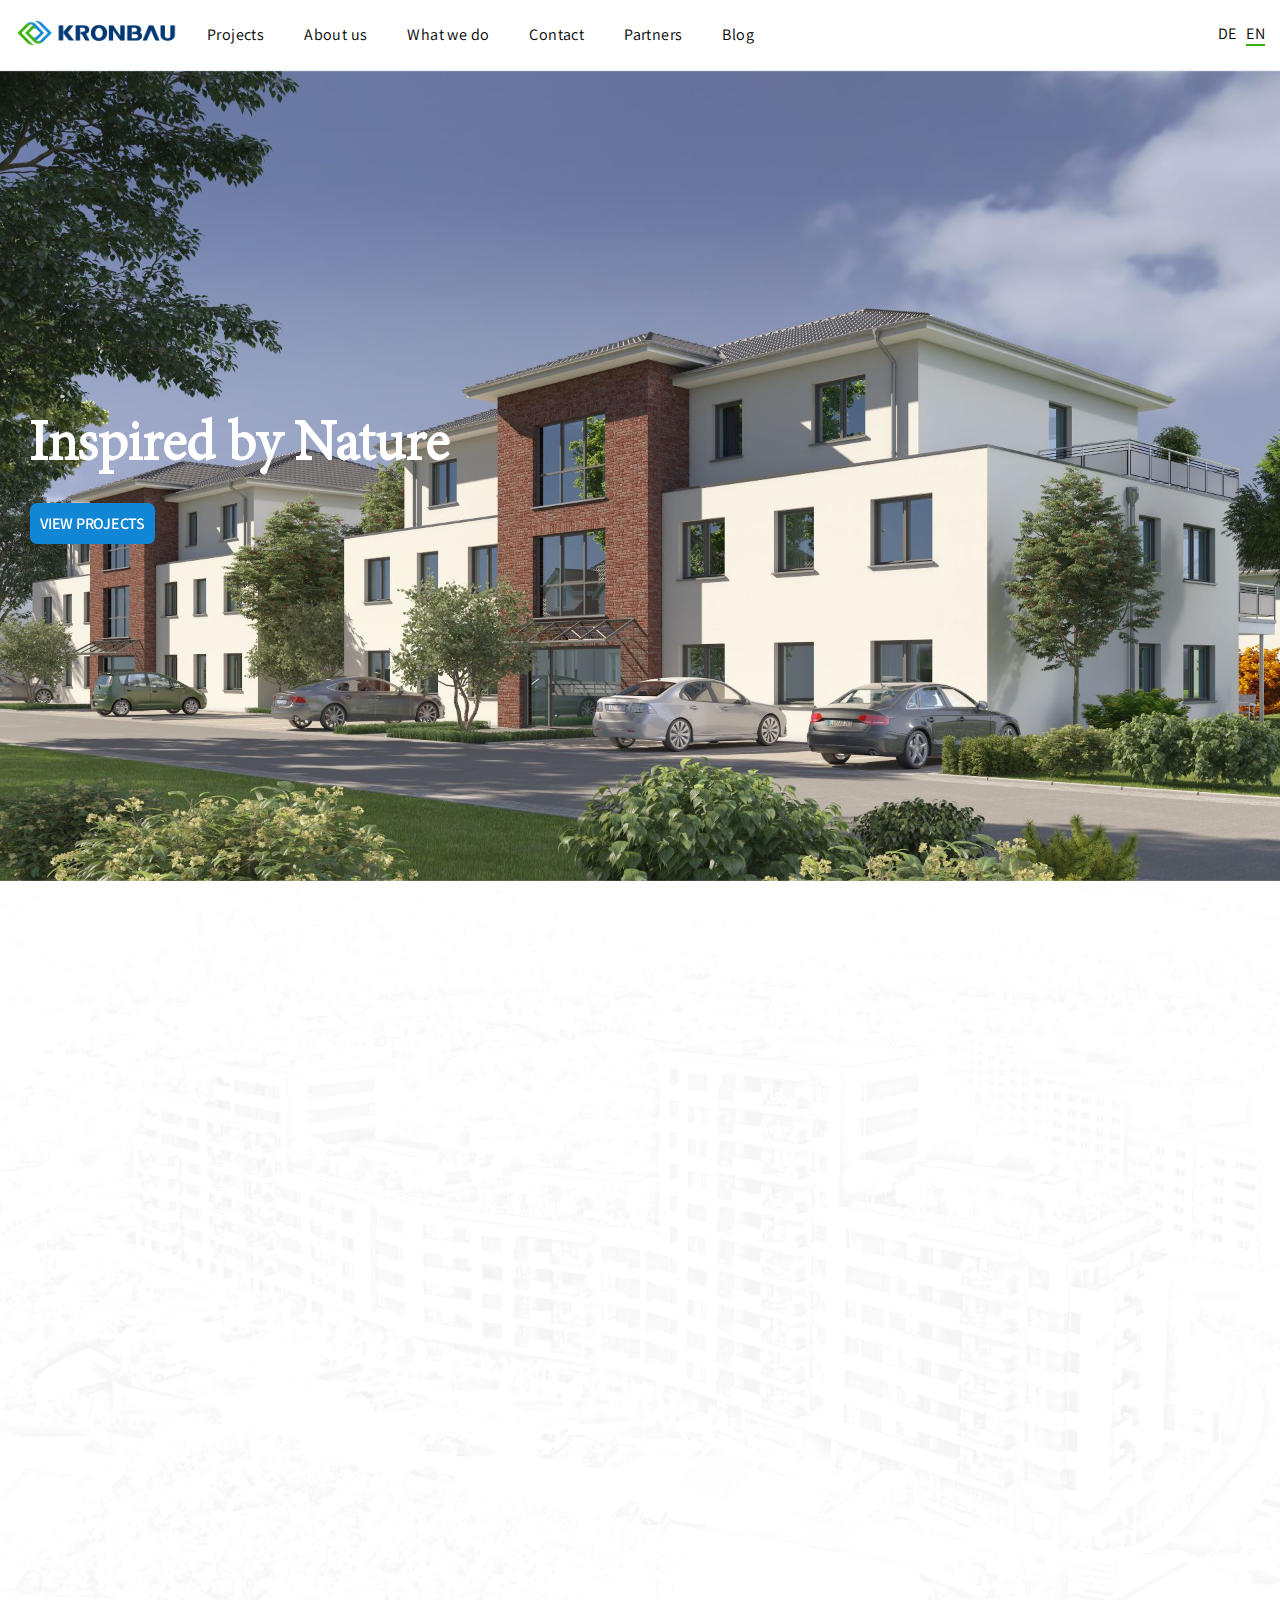
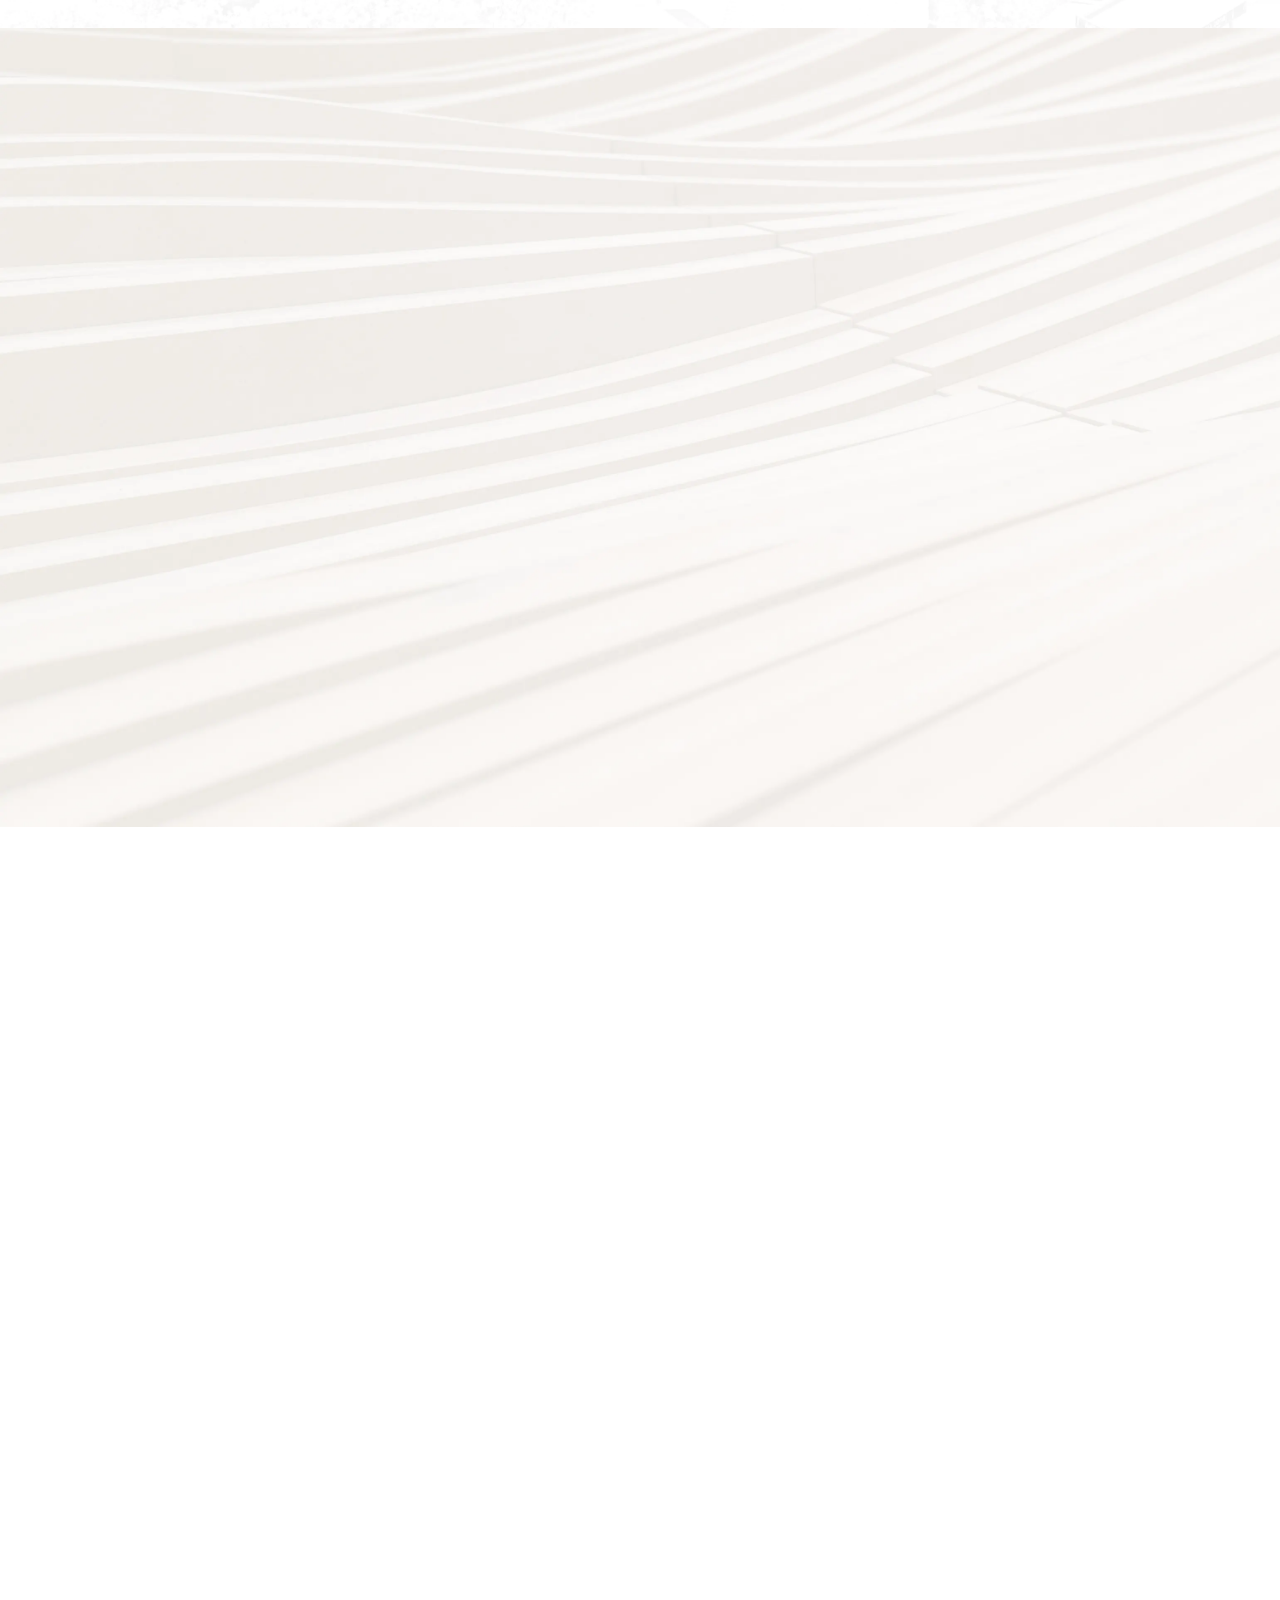
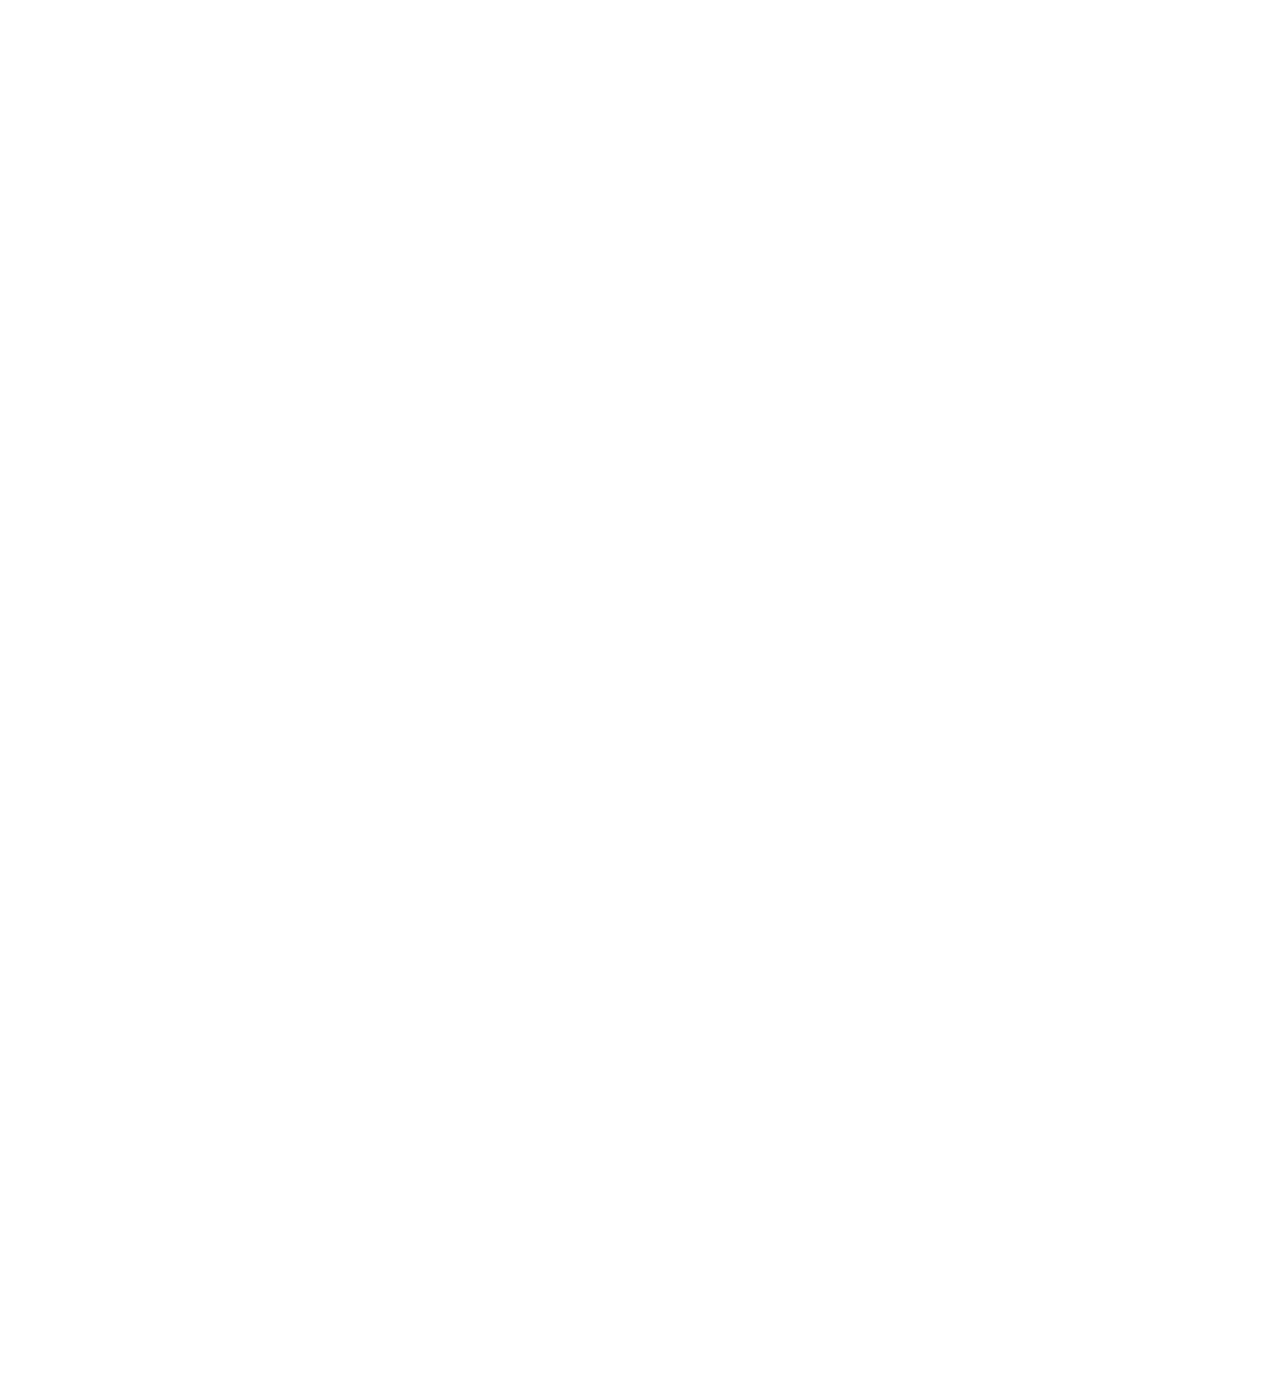
==== index.html @ 17e8e4d7 "kronbau" ====
<!DOCTYPE html>
<html lang="en">

<head>
  <title>Webline</title>
  <meta charset="UTF-8">
  <meta name="viewport" content="width=device-width, initial-scale=1, maximum-scale=1">
  <meta name="description" content="Website">
  <meta name="keywords" content="Website">
  <link href="fonts/assistant/stylesheet.css" rel="stylesheet">
  <link href="fonts/stylesheet.css" rel="stylesheet">
  <link rel="preload" href="fonts/AdobeGurmukhi-Regular.woff2" as="font" type="font/woff2" crossorigin>
  <link rel="stylesheet" href="https://cdn.jsdelivr.net/npm/swiper@9/swiper-bundle.min.css">
  <link rel="stylesheet" href="css/animate.css">
  <link rel="preconnect" href="https://fonts.googleapis.com">
  <link rel="preconnect" href="https://fonts.gstatic.com" crossorigin>
  <link href="https://fonts.googleapis.com/css2?family=Josefin+Sans:wght@100;200;300;400;500;600;700&display=swap" rel="stylesheet">
  <link href="https://fonts.googleapis.com/css2?family=Cardo:ital,wght@0,400;0,700;1,400&display=swap" rel="stylesheet">
  <link href="https://fonts.googleapis.com/css2?family=Montserrat:wght@100;200;300;400;500;600;700;800;900&display=swap" rel="stylesheet">
  <!-- ** MAIN STYLE ** -->
  <link rel="stylesheet" href="css/style.css">
</head>

<body>
  <!-- ** HEADER ** -->
  <header class="wow fadeInDown" data-wow-delay=".5s">
    <div class="wrapper">
      <div class="header">
        <a class="header__logo" href="index.html">
          <img src="img/logo.png" alt="">
        </a>
        <nav class="header__nav">
          <ul class="header__menu">
            <li><a href="#projects">Projects</a>
            </li>
            <li><a href="#things">About us</a>
            </li>
            <li><a href="#work">What we do</a>
            </li>
            <li><a href="#contacts">Contact</a>
            </li>
            <li><a href="#partners">Partners</a>
            </li>
            <li><a href="blog.html">Blog</a>
            </li>
          </ul>
          <ul class="header__lang_mob">
            <li><a href="#">DE</a>
            </li>
            <li class="li_active"><a href="#">EN</a>
            </li>
          </ul>
        </nav>
        <ul class="header__lang">
          <li><a href="#">DE</a>
          </li>
          <li class="li_active"><a href="#">EN</a>
          </li>
        </ul>
        <button class="header__burger">
          <div class="line"></div>
          <div class="line"></div>
          <div class="line"></div>
        </button>
      </div>
    </div>
  </header>
  <!-- ** HEADER ** -->
  <main>
    <section class="banner wow fadeIn">
      <div class="banner__slider">
        <div class="swiper-wrapper">
          <div class="swiper-slide">
            <img src="img/banner-photo-1.jpg" alt="">
          </div>
          <div class="swiper-slide">
            <img src="img/banner-photo-2.jpeg" alt="">
          </div>
          <div class="swiper-slide">
            <img src="img/banner-photo-3.jpeg" alt="">
          </div>
        </div>
      </div>
      <div class="banner__text">
        <div class="wrapper">
          <h1 class="wow fadeInDown" data-wow-delay=".2s">Inspired by Nature</h1>
          <button class="wow fadeInDown" data-wow-delay=".4s">View projects</button>
        </div>
      </div>
    </section>
    <section class="projects" id="projects">
      <div class="wrapper">
        <div class="projects__sides">
          <div class="projects__lft">
            <img class="wow fadeInDown" src="img/mini-logo.png" alt="">
            <h2 class="wow fadeInDown">Our Projects</h2>
            <p class="wow fadeInDown">Are you looking for an apartment in an attractive location? Here you will find the right property that is perfectly tailored to your individual needs - exactly what you were looking for. Whether as a capital investment for a secure future
              or as the personal dream of a condominium.</p>
            <p class="wow fadeInDown">Do not hesitate to contact us if you are interested. We look forward to you!</p>
          </div>
          <div class="projects__rht">
            <ul>
              <li class="wow fadeInLeft">
                <a href="windeck.html">
                  <div class="item__photo">
                    <img src="img/pr-photo-1.jpeg" alt="">
                    <h3>Windeck</h3>
                  </div>
                  <div class="item__info">
                    <p>Zum Lüngert 10, Windeck-Hurst</p>
                    <big>3</big><span>Available apartments</span>
                    <button>
                      <img src="img/arrow-rht-wh.svg" alt="">
                    </button>
                  </div>
                </a>
              </li>
              <li class="wow fadeInLeft" data-wow-delay=".2s">
                <a href="bornheim.html">
                  <div class="item__photo">
                    <img src="img/pr-photo-2.jpeg" alt="">
                    <h3>Bornheim</h3>
                  </div>
                  <div class="item__info">
                    <p>53332 Bornheim, Rhein-Sieg-Kreis</p>
                    <big>27</big><span>Available apartments</span>
                    <button>
                      <img src="img/arrow-rht-wh.svg" alt="">
                    </button>
                  </div>
                </a>
              </li>
            </ul>
          </div>
        </div>
      </div>
    </section>
    <section class="things" id="things">
      <div class="wrapper">
        <h2 class="wow fadeInDown">A few thins about us</h2>
        <hr class="wow fadeInDown">
        <div class="things__sides">
          <div class="things__lft">
            <p class="wow fadeInDown">KRONBAU GmbH is a privately owned construction and real estate development company based in Germany, city of Mohnheim am Rhein. Kronbau is specialized in residential real estate projects in Nordrhein-Westfalen. The company was created in 2020
              by the owners of the German construction company PROFIL Stahlbau GmbH. Profil has more than 12 years of experience in constructions of factories, business centers, cinemas and hypermarkets in Eastern Europe. Company’s clients were European
              and American multinational companies.</p><a class="things__button wow fadeInDown" href="https://www.profil-ag.de/">View More</a>
          </div>
          <div class="things__rht">
            <ul class="things__list">
              <li class="wow fadeInLeft">
                <a href="#">
                  <div class="item__photo">
                    <img src="img/th-photo-1.png" alt="">
                  </div>
                  <h3>WILO industrial pump assembly plant</h3>
                </a>
              </li>
              <li class="wow fadeInLeft" data-wow-delay=".1s">
                <a href="#">
                  <div class="item__photo">
                    <img src="img/th-photo-2.png" alt="">
                  </div>
                  <h3>JCB construction equipment assembly plant</h3>
                </a>
              </li>
              <li class="wow fadeInLeft" data-wow-delay=".2s">
                <a href="#">
                  <div class="item__photo">
                    <img src="img/th-photo-3.png" alt="">
                  </div>
                  <h3>Faymonville Service Center</h3>
                </a>
              </li>
              <li class="wow fadeInLeft" data-wow-delay=".3s">
                <a href="#">
                  <div class="item__photo">
                    <img src="img/th-photo-4.png" alt="">
                  </div>
                  <h3>Business Center "Delta Plaza"</h3>
                </a>
              </li>
              <li class="wow fadeInLeft" data-wow-delay=".4s">
                <a href="#">
                  <div class="item__photo">
                    <img src="img/th-photo-5.png" alt="">
                  </div>
                  <h3>Hypermarket network LENTA</h3>
                </a>
              </li>
            </ul>
          </div>
        </div>
      </div>
    </section>
    <section class="work" id="work">
      <div class="wrapper">
        <div class="work__logo">
          <img class="wow fadeInDown" src="img/mini-logo.png" alt="">
        </div>
        <h2 class="wow fadeInDown">What do we actually do</h2>
        <p class="subtitle wow fadeInDown">Technical, intellectual and organizational resources of Kronbau allow us not only design and build objects of any complexity, but also provide a technical oversight and control at all stages of project realization. We offer innovative and effective
          management decisions and are ready to implement it in complex and large-scale projects.</p>
        <div class="work__inner">
          <ul>
            <div class="work__item wow fadeInLeft">
              <img src="img/wk-ico-1.png" alt="">
              <p>Planning and design</p>
            </div>
            <div class="work__item wow fadeInLeft" data-wow-delay=".1s">
              <img src="img/wk-ico-2.png" alt="">
              <p>Technical coordination</p>
            </div>
            <div class="work__item wow fadeInLeft" data-wow-delay=".2s">
              <img src="img/wk-ico-3.png" alt="">
              <p>Construction</p>
            </div>
            <div class="work__item wow fadeInLeft" data-wow-delay=".3s">
              <img src="img/wk-ico-4.png" alt="">
              <p>Project management</p>
            </div>
          </ul>
        </div>
      </div>
    </section>
    <section class="contacts" id="contacts">
      <iframe src="https://www.google.com/maps/embed?pb=!1m18!1m12!1m3!1d2505.9671530872743!2d6.888364!3d51.0906137!2m3!1f0!2f0!3f0!3m2!1i1024!2i768!4f13.1!3m3!1m2!1s0x47bf324f9311cacb%3A0xffcdaf848fa07ce8!2zTmV1c3RyYcOfZSAxLCA0MDc4OSBNb25oZWltIGFtIFJoZWluLCDQk9C10YDQvNCw0L3QuNGP!5e0!3m2!1sru!2sua!4v1676126275782"
      style="border:0;" allowfullscreen="" loading="lazy" referrerpolicy="no-referrer-when-downgrade"></iframe>
      <div class="contacts__info wow fadeInUp">
        <div class="wrapper">
          <ul>
            <li><b>Office KRONBAU</b>
              <div class="li__bottom">
                <p><span>Neustraße 1, 40789 Monheim am Rhein</span>
                </p>
              </div>
            </li>
            <li><b>Contact us</b>
              <div class="li__bottom">
                <p>
                  <img src="img/cn-ico-1.svg" alt=""><span>Call</span>
                </p>
                <p>
                  <img src="img/cn-ico-2.svg" alt=""><span>Email</span>
                </p>
              </div>
            </li>
          </ul>
        </div>
      </div>
      <form class="contacts__form wow fadeInDown" action="#">
        <div class="wrapper">
          <h2>Contact us</h2>
          <input placeholder="Name" type="text" required>
          <input placeholder="Phone number" type="tel" required>
          <input placeholder="Email" type="email" required>
          <textarea placeholder="Message"></textarea>
          <label>
            <input type="checkbox"><span>I am aware Privacy policy</span>
          </label>
          <label>
            <input type="checkbox"><span>agree to recieve commercial information about the Noua Residence 2 project</span>
          </label>
          <button>send</button>
        </div>
      </form>
    </section>
    <section class="more wow fadeIn" id="more">
      <div class="wrapper">
        <h2 class="wow fadeInDown" data-wow-delay=".2s">Noua Residence 2</h2>
        <button class="wow fadeInDown" data-wow-delay=".4s">View More</button>
      </div>
    </section>
  </main>
  <!-- ** FOOTER ** -->
  <footer class="wow fadeIn">
    <div class="wrapper">
      <div class="footer">
        <a class="footer__logo" href="#">
          <img src="img/logo.png" alt="">
        </a>
        <div class="footer__center">
          <div class="center__lft">
            <p>KRONBAU GmbH</p>
            <p>Neustraße 1</p>
            <p>40789 Monheim am Rhein, Deutschland</p>
          </div>
          <div class="center__rht">
            <nav>
              <h3>Projects</h3>
              <ul>
                <li><a href="#projects">Windeck</a>
                </li>
                <li><a href="#projects">Bornheim</a>
                </li>
              </ul>
            </nav>
            <nav>
              <h3>Other links</h3>
              <ul>
                <li><a href="#">Impressum </a>
                </li>
                <li><a href="#">Haftungsausschluss </a>
                </li>
                <li><a href="#">Datenschutzerklärung</a>
                </li>
              </ul>
            </nav>
          </div>
        </div>
        <div class="footer__bottom">
          <p>Copyright 2021 - Kronbau</p>
        </div>
      </div>
    </div>
  </footer>
  <!-- ** FOOTER ** -->
  <!-- wow JS -->
  <script src="js/wow.min.js"></script>
  <!-- swiper JS -->
  <script src="https://cdn.jsdelivr.net/npm/swiper@9/swiper-bundle.min.js"></script>
  <!-- main JS -->
  <script src="js/main.js"></script>
</body>

</html>
---- fonts/assistant/stylesheet.css ----
@font-face {
    font-family: 'Assistant';
    src: url('Assistant-ExtraLight.woff2') format('woff2'),
        url('Assistant-ExtraLight.woff') format('woff');
    font-weight: 200;
    font-style: normal;
    font-display: swap;
}

@font-face {
    font-family: 'Assistant';
    src: url('Assistant-ExtraBold.woff2') format('woff2'),
        url('Assistant-ExtraBold.woff') format('woff');
    font-weight: bold;
    font-style: normal;
    font-display: swap;
}

@font-face {
    font-family: 'Assistant';
    src: url('Assistant-Light.woff2') format('woff2'),
        url('Assistant-Light.woff') format('woff');
    font-weight: 300;
    font-style: normal;
    font-display: swap;
}

@font-face {
    font-family: 'Assistant';
    src: url('Assistant-SemiBold.woff2') format('woff2'),
        url('Assistant-SemiBold.woff') format('woff');
    font-weight: 600;
    font-style: normal;
    font-display: swap;
}

@font-face {
    font-family: 'Assistant';
    src: url('Assistant-Regular.woff2') format('woff2'),
        url('Assistant-Regular.woff') format('woff');
    font-weight: normal;
    font-style: normal;
    font-display: swap;
}

@font-face {
    font-family: 'Assistant';
    src: url('Assistant-Medium.woff2') format('woff2'),
        url('Assistant-Medium.woff') format('woff');
    font-weight: 500;
    font-style: normal;
    font-display: swap;
}

@font-face {
    font-family: 'Assistant';
    src: url('Assistant-Bold.woff2') format('woff2'),
        url('Assistant-Bold.woff') format('woff');
    font-weight: bold;
    font-style: normal;
    font-display: swap;
}
---- fonts/stylesheet.css ----
@font-face {
    font-family: 'Adobe Gurmukhi';
    src: url('AdobeGurmukhi-Regular.woff2') format('woff2'),
        url('AdobeGurmukhi-Regular.woff') format('woff');
    font-weight: normal;
    font-style: normal;
    font-display: swap;
}
---- css/style.css ----
html {
  line-height: 1.15;
  -webkit-text-size-adjust: 100%
}
body {
  margin: 0
}
main {
  display: block
}
h1 {
  font-size: 2em;
  margin: .67em 0
}
hr {
  -webkit-box-sizing: content-box;
  box-sizing: content-box;
  height: 0;
  overflow: visible
}
pre {
  font-family: monospace,monospace;
  font-size: 1em
}
a {
  background-color: transparent
}
abbr[title] {
  border-bottom: none;
  text-decoration: underline;
  -webkit-text-decoration: underline dotted;
  text-decoration: underline dotted
}
b,
strong {
  font-weight: bolder
}
code,
kbd,
samp {
  font-family: monospace,monospace;
  font-size: 1em
}
small {
  font-size: 80%
}
sub,
sup {
  font-size: 75%;
  line-height: 0;
  position: relative;
  vertical-align: baseline
}
sub {
  bottom: -.25em
}
sup {
  top: -.5em
}
img {
  border-style: none
}
button,
input,
optgroup,
select,
textarea {
  font-family: inherit;
  font-size: 100%;
  line-height: 1.15;
  margin: 0
}
button,
input {
  overflow: visible
}
button,
select {
  text-transform: none
}
[type=button],
[type=reset],
[type=submit],
button {
  -webkit-appearance: button
}
[type=button]::-moz-focus-inner,
[type=reset]::-moz-focus-inner,
[type=submit]::-moz-focus-inner,
button::-moz-focus-inner {
  border-style: none;
  padding: 0
}
[type=button]:-moz-focusring,
[type=reset]:-moz-focusring,
[type=submit]:-moz-focusring,
button:-moz-focusring {
  outline: 0.0625rem dotted ButtonText
}
fieldset {
  padding: .35em .75em .625em
}
legend {
  -webkit-box-sizing: border-box;
  box-sizing: border-box;
  color: inherit;
  display: table;
  max-width: 100%;
  padding: 0;
  white-space: normal
}
progress {
  vertical-align: baseline
}
textarea {
  overflow: auto
}
[type=checkbox],
[type=radio] {
  -webkit-box-sizing: border-box;
  box-sizing: border-box;
  padding: 0
}
[type=number]::-webkit-inner-spin-button,
[type=number]::-webkit-outer-spin-button {
  height: auto
}
[type=search] {
  -webkit-appearance: textfield;
  outline-offset: -2px
}
[type=search]::-webkit-search-decoration {
  -webkit-appearance: none
}
::-webkit-file-upload-button {
  -webkit-appearance: button;
  font: inherit
}
details {
  display: block
}
summary {
  display: list-item
}
template {
  display: none
}
[hidden] {
  display: none
}
table,
table tbody,
table tfoot,
table tfoot tr tf,
table thead,
table tr,
table tr th,
tr td {
  margin: 0;
  padding: 0;
  background: 0 0;
  border: none;
  border-collapse: collapse;
  border-spacing: 0;
  background-image: none
}
h1,
h2,
h3,
h4,
h5,
h6 {
  margin: 0
}
ul {
  list-style-type: none
}
a {
  text-decoration: none
}
button {
  background: 0 0;
  border: none;
  outline: 0;
  cursor: pointer
}
* {
  margin: 0;
  padding: 0;
  -webkit-box-sizing: border-box;
  box-sizing: border-box;
  font-family: Assistant
}
.wrapper {
  max-width: 81.875rem;
  margin: 0 auto;
  width: 100%;
  padding-left: 0.9375rem;
  padding-right: 0.9375rem
}
main {
  overflow: hidden
}
header {
  padding: 1.25rem 0;
  position: sticky;
  top: 0;
  left: 0;
  width: 100%;
  background: #fff;
  z-index: 10;
  border-bottom: 0.0625rem solid #ecf0f3
}
.header {
  display: -webkit-box;
  display: -ms-flexbox;
  display: flex;
  -webkit-box-align: center;
  -ms-flex-align: center;
  align-items: center
}
.header__logo {
  width: 10.125rem;
  margin-right: 1.875rem
}
.header__logo img {
  width: 100%
}
.header__menu {
  display: -webkit-box;
  display: -ms-flexbox;
  display: flex;
  -webkit-box-align: center;
  -ms-flex-align: center;
  align-items: center
}
.header__menu li.li_active a:after {
  opacity: 1;
  bottom: -5px;
  background: #38b000
}
.header__menu a {
  font-weight: 400;
  font-size: 1rem;
  line-height: 1.3125rem;
  letter-spacing: .025em;
  color: #000;
  position: relative
}
.header__menu a:after {
  content: "";
  width: 1.25rem;
  height: 0.125rem;
  background: #38b000;
  position: absolute;
  left: 0;
  bottom: 0;
  opacity: 0;
  -webkit-transition: all .3s ease;
  -o-transition: all .3s ease;
  transition: all .3s ease
}
.header__menu a:hover:after {
  opacity: 1;
  bottom: -5px
}
.header__menu li {
  margin-right: 2.5rem
}
.header__menu li:last-child {
  margin-right: 0
}
.header__lang {
  margin-left: auto;
  display: -webkit-box;
  display: -ms-flexbox;
  display: flex;
  -webkit-box-align: center;
  -ms-flex-align: center;
  align-items: center
}
.header__lang a {
  font-weight: 400;
  font-size: 1rem;
  line-height: 1.3125rem;
  letter-spacing: .02em;
  color: #000
}
.header__lang li {
  margin-left: 0.625rem;
  border-bottom: 0.125rem solid transparent
}
.header__lang .li_active {
  border-bottom: 0.125rem solid #38b000
}
.header__burger {
  margin-left: auto;
  display: none
}
.header__burger .line {
  width: 1.5625rem;
  height: 0.125rem;
  background: #000;
  margin: 0.3125rem 0;
  -webkit-transition: all .3s ease;
  -o-transition: all .3s ease;
  transition: all .3s ease
}
.header__lang_mob {
  display: none
}
@media screen and (max-width:56.25em){
  .header__burger {
    display: block
  }
  .header__nav {
    visibility: hidden;
    opacity: 0;
    position: absolute;
    left: 0;
    top: -100vh;
    background: #fff;
    width: 100%;
    height: 100vh;
    z-index: 2;
    -webkit-transition: all .3s ease;
    -o-transition: all .3s ease;
    transition: all .3s ease
  }
  .header.header_active .header__nav {
    top: 4.25rem;
    opacity: 1;
    visibility: visible
  }
  .header.header_active .header__burger .line:nth-child(1) {
    -webkit-transform: rotate(45deg) translate(4px,4px);
    -ms-transform: rotate(45deg) translate(4px,4px);
    transform: rotate(45deg) translate(4px,4px)
  }
  .header.header_active .header__burger .line:nth-child(2) {
    opacity: 0
  }
  .header.header_active .header__burger .line:nth-child(3) {
    -webkit-transform: rotate(-45deg) translate(6px,-6px);
    -ms-transform: rotate(-45deg) translate(6px,-6px);
    transform: rotate(-45deg) translate(6px,-6px)
  }
  .header__menu {
    -webkit-box-orient: vertical;
    -webkit-box-direction: normal;
    -ms-flex-direction: column;
    flex-direction: column;
    -webkit-box-pack: center;
    -ms-flex-pack: center;
    justify-content: center;
    -webkit-box-align: center;
    -ms-flex-align: center;
    align-items: center
  }
  .header__menu li {
    margin-right: 0;
    margin: 0.9375rem 0
  }
  .header__lang_mob {
    display: -webkit-box;
    display: -ms-flexbox;
    display: flex;
    -webkit-box-align: center;
    -ms-flex-align: center;
    align-items: center
  }
  .header__lang_mob a {
    font-weight: 400;
    font-size: 1rem;
    line-height: 1.3125rem;
    letter-spacing: .02em;
    color: #000
  }
  .header__lang_mob li {
    margin-left: 0.625rem
  }
  .header__lang_mob .li_active {
    border-bottom: 0.125rem solid #38b000
  }
  .header__lang {
    display: none
  }
}
.banner {
  height: 90vh;
  position: relative
}
.banner__text {
  top: 0;
  width: 100%;
  height: 100%;
  position: absolute;
  left: 0.9375rem;
  z-index: 2
}
.banner__text .wrapper {
  display: -webkit-box;
  display: -ms-flexbox;
  display: flex;
  -webkit-box-pack: center;
  -ms-flex-pack: center;
  justify-content: center;
  -webkit-box-orient: vertical;
  -webkit-box-direction: normal;
  -ms-flex-direction: column;
  flex-direction: column;
  height: 100%
}
.banner__text h1 {
  font-family: "Adobe Gurmukhi";
  font-weight: 700;
  font-size: 3.8125rem;
  line-height: 4.5625rem;
  color: #fff
}
.banner__text button {
  font-weight: 600;
  font-size: 1rem;
  line-height: 1.3125rem;
  letter-spacing: -.015em;
  width: -webkit-fit-content;
  width: -moz-fit-content;
  width: fit-content;
  text-transform: uppercase;
  color: #fff;
  padding: 0.625rem;
  background: #1086d4;
  border-radius: 0.4375rem;
  margin-top: 1.4375rem
}
.banner .banner__slider,
.banner .swiper-slide {
  height: 100%
}
.banner img {
  width: 100%;
  height: 100%;
  -o-object-fit: cover;
  object-fit: cover
}
@media screen and (max-width:36em){
  .banner__text {
    left: 0
  }
  .banner__text h1 {
    text-align: center;
    font-size: 3.125rem;
    line-height: 3.75rem
  }
  .banner__text button {
    margin: 0 auto;
    margin-top: 0.9375rem
  }
}
.projects {
  background: url(../img/pr-bgd.webp) no-repeat;
  background-size: cover;
  padding: 6.25rem 0
}
.projects__sides {
  display: -webkit-box;
  display: -ms-flexbox;
  display: flex
}
.projects__lft {
  max-width: 15rem;
  width: 100%
}
.projects__lft h2 {
  font-family: "Adobe Gurmukhi";
  font-weight: 700;
  font-size: 3.8125rem;
  line-height: 4.25rem;
  color: #000;
  margin-bottom: 2.5rem
}
.projects__lft p {
  font-weight: 400;
  font-size: 1rem;
  line-height: 170.3%;
  letter-spacing: .03em;
  color: #000
}
.projects__lft img {
  width: 3.25rem
}
.projects__rht {
  width: 100%;
  display: -webkit-box;
  display: -ms-flexbox;
  display: flex;
  margin-right: 6.25rem
}
.projects__rht h3 {
  font-family: "Adobe Gurmukhi";
  font-weight: 700;
  font-size: 2.4375rem;
  line-height: 4.25rem;
  color: #fff;
  position: absolute;
  bottom: 0;
  left: 0.625rem
}
.projects__rht ul {
  display: -webkit-box;
  display: -ms-flexbox;
  display: flex;
  margin-left: auto
}
.projects__rht li {
  -webkit-box-shadow: 0 0.25rem 0.625rem rgba(0,0,0,.25);
  box-shadow: 0 0.25rem 0.625rem rgba(0,0,0,.25);
  max-width: 18.125rem;
  background: #c8ccd0;
  border-radius: 0.3125rem;
  margin-left: 2.5rem
}
.projects__rht li .item__info {
  padding: 1.375rem 1.125rem;
  position: relative
}
.projects__rht li button {
  width: 2.875rem;
  height: 2.875rem;
  position: absolute;
  bottom: 1.375rem;
  right: 1.125rem;
  display: -webkit-box;
  display: -ms-flexbox;
  display: flex;
  -webkit-box-align: center;
  -ms-flex-align: center;
  align-items: center;
  -webkit-box-pack: center;
  -ms-flex-pack: center;
  justify-content: center;
  background: #0e86d4;
  border-radius: 50%
}
.projects__rht li button img {
  width: 0.875rem;
  -o-object-fit: contain;
  object-fit: contain
}
.projects__rht li big {
  font-family: "Adobe Gurmukhi";
  font-weight: 700;
  font-size: 2.4375rem;
  line-height: 4.25rem;
  color: #000
}
.projects__rht li span {
  font-weight: 400;
  font-size: 1rem;
  line-height: 1.3125rem;
  letter-spacing: .01em;
  color: #000;
  display: block;
  margin-top: -17px
}
.projects__rht li p {
  font-weight: 400;
  font-size: 0.75rem;
  line-height: 1rem;
  letter-spacing: .055em;
  color: #000
}
.projects__rht li img {
  width: 100%;
  height: 100%;
  -o-object-fit: cover;
  object-fit: cover
}
.projects__rht li .item__photo {
  height: 25.9375rem;
  position: relative
}
@media screen and (max-width:64em){
  .projects__sides {
    -webkit-box-orient: vertical;
    -webkit-box-direction: normal;
    -ms-flex-direction: column;
    flex-direction: column
  }
  .projects__rht {
    -webkit-box-pack: center;
    -ms-flex-pack: center;
    justify-content: center;
    margin-top: 1.25rem
  }
  .projects__rht ul {
    margin-left: 0
  }
  .projects__lft {
    max-width: 70%
  }
}
@media screen and (max-width:36em){
  .projects {
    padding: 2.5rem 0
  }
  .projects .projects__lft h2 {
    font-size: 2.1875rem;
    line-height: 3.4375rem;
    margin-bottom: 0.3125rem
  }
  .projects__lft {
    max-width: 100%
  }
  .projects__rht {
    margin-top: 0;
    margin-right: 0
  }
  .projects__rht ul {
    -webkit-box-orient: vertical;
    -webkit-box-direction: normal;
    -ms-flex-direction: column;
    flex-direction: column;
    width: 100%
  }
  .projects__rht li {
    margin: 0;
    max-width: 100%;
    margin-top: 1.25rem
  }
  .projects__rht li .item__photo {
    height: 18.75rem;
    width: 100%
  }
  .projects__rht li .item__photo img {
    -o-object-fit: cover;
    object-fit: cover
  }
}
.things {
  background: url(../img/th-bgd.webp) no-repeat;
  background-size: cover;
  padding: 6.25rem 0
}
.things__sides {
  margin-top: 1.6875rem;
  display: -webkit-box;
  display: -ms-flexbox;
  display: flex;
  -webkit-box-pack: justify;
  -ms-flex-pack: justify;
  justify-content: space-between
}
.things__lft {
  max-width: 22.0625rem;
  width: 100%
}
.things__list {
  display: -ms-grid;
  display: grid;
  -ms-grid-columns: (1fr)[3];
  grid-template-columns: repeat(3,1fr);
  grid-gap: 2.5rem;
  margin-left: auto
}
.things__list .item__photo {
  height: 100%;
  width: 100%
}
.things__list h3 {
  font-weight: 800;
  font-size: 1rem;
  line-height: 161.8%;
  letter-spacing: -.01em;
  color: #fff;
  position: absolute;
  bottom: 1.25rem;
  left: 1.125rem
}
.things__list img {
  width: 100%;
  height: 100%;
  -o-object-fit: cover;
  object-fit: cover;
  display: block;
  -webkit-filter: brightness(.3);
  filter: brightness(.3);
  -webkit-transition: all .3s ease;
  -o-transition: all .3s ease;
  transition: all .3s ease
}
.things__list li {
  width: 14.375rem;
  height: 14.375rem;
  overflow: hidden;
  border-radius: 0.3125rem;
  position: relative
}
.things__list li:hover img {
  -webkit-filter: brightness(1);
  filter: brightness(1)
}
.things h2 {
  font-family: "Adobe Gurmukhi";
  font-weight: 700;
  font-size: 3.8125rem;
  letter-spacing: .015em;
  color: #000
}
.things hr {
  width: 2.6875rem;
  border: 0.0625rem solid #38b000;
  background: 0 0
}
.things p {
  font-weight: 400;
  font-size: 1rem;
  line-height: 170.3%;
  letter-spacing: .03em;
  color: #000
}
.things__button {
  background: #38b000;
  border-radius: 0.4375rem;
  font-weight: 600;
  font-size: 1rem;
  line-height: 1.3125rem;
  padding: 0.625rem;
  letter-spacing: -.015em;
  text-transform: uppercase;
  color: #fff;
  margin-top: 1.25rem;
  display: block;
  width: -webkit-fit-content;
  width: -moz-fit-content;
  width: fit-content
}
@media screen and (max-width:64em){
  .things__sides {
    -webkit-box-orient: vertical;
    -webkit-box-direction: normal;
    -ms-flex-direction: column;
    flex-direction: column
  }
  .things__rht {
    margin-top: 1.25rem
  }
  .things__lft {
    max-width: 70%
  }
}
@media screen and (max-width:48em){
  .things__list {
    -ms-grid-columns: (1fr)[2];
    grid-template-columns: repeat(2,1fr);
    grid-gap: 1.25rem
  }
  .things__lft {
    max-width: 90%
  }
}
@media screen and (max-width:48em){
  .things {
    padding: 2.5rem 0
  }
  .things h2 {
    font-size: 2.1875rem;
    line-height: 3.4375rem
  }
  .things__lft {
    max-width: 100%
  }
  .things__list {
    grid-gap: 0.625rem
  }
  .things__list li {
    width: 100%;
    height: 100%
  }
  .things__list h3 {
    font-size: 0.875rem;
    left: 0.4375rem;
    bottom: 0.4375rem;
    right: 0.4375rem
  }
}
.work {
  padding: 6.25rem 0
}
.work h2 {
  font-family: "Adobe Gurmukhi";
  font-weight: 700;
  font-size: 3.8125rem;
  line-height: 0;
  letter-spacing: -.01em;
  color: #000;
  margin-bottom: 2.5rem;
  text-align: center
}
.work p.subtitle {
  margin: 0 auto;
  font-weight: 400;
  font-size: 1rem;
  line-height: 166.8%;
  text-align: center;
  letter-spacing: -.035em;
  color: #8e9296;
  max-width: 28.875rem
}
.work__logo {
  width: 3.375rem;
  margin: 0 auto;
  margin-bottom: 3.125rem
}
.work__logo img {
  width: 100%
}
.work__inner {
  margin-top: 4.375rem
}
.work__inner ul {
  display: -webkit-box;
  display: -ms-flexbox;
  display: flex;
  -webkit-box-align: center;
  -ms-flex-align: center;
  align-items: center;
  -webkit-box-pack: justify;
  -ms-flex-pack: justify;
  justify-content: space-between
}
.work__inner img {
  width: 7rem;
  margin: 0 auto;
  display: block
}
.work__inner p {
  font-family: "Adobe Gurmukhi";
  font-weight: 700;
  font-size: 1.25rem;
  color: #000;
  margin-top: 0.625rem;
  text-align: center
}
@media screen and (max-width:48em){
  .work__inner ul {
    display: -ms-grid;
    display: grid;
    -ms-grid-columns: (1fr)[2];
    grid-template-columns: repeat(2,1fr);
    grid-gap: 1.25rem;
    margin: 0
  }
  .work__inner li {
    margin: 0
  }
}
@media screen and (max-width:36em){
  .work {
    padding: 2.5rem 0
  }
  .work h2 {
    font-size: 2.1875rem;
    line-height: 3.4375rem;
    margin-bottom: 0.625rem
  }
  .work__inner {
    margin-top: 2.5rem
  }
  .work__inner ul {
    grid-gap: 0.625rem
  }
  .work__inner p {
    font-size: 1rem
  }
  .work__logo {
    margin: 0 auto 0.625rem
  }
}
.contacts {
  height: 46.875rem;
  display: -webkit-box;
  display: -ms-flexbox;
  display: flex;
  -webkit-box-orient: vertical;
  -webkit-box-direction: normal;
  -ms-flex-direction: column;
  flex-direction: column;
  -webkit-box-pack: end;
  -ms-flex-pack: end;
  justify-content: flex-end;
  position: relative
}
.contacts iframe {
  width: 100%;
  height: 46.875rem
}
.contacts__form {
  position: absolute;
  top: 4.0625rem;
  left: 1.125rem;
  width: 100%;
  background: #fff;
  -webkit-box-shadow: 0 0.25rem 0.9375rem rgba(0,0,0,.25);
  box-shadow: 0 0.25rem 0.9375rem rgba(0,0,0,.25);
  border-radius: 0.3125rem;
  max-width: 21.875rem;
  padding-top: 1.25rem;
  padding-bottom: 1.5625rem
}
.contacts__form textarea {
  height: 4.375rem
}
.contacts__form input:not(input[type=checkbox]),
.contacts__form textarea {
  background: #fff;
  border: 0.0625rem solid #ccc;
  border-radius: 0.125rem;
  margin-bottom: 1rem;
  font-weight: 400;
  font-size: 1rem;
  color: #767575;
  display: block;
  width: 100%;
  padding: 0.5625rem
}
.contacts__form label {
  display: block
}
.contacts__form label span {
  margin-left: 0.3125rem;
  line-height: 1.5625rem
}
.contacts__form h2 {
  font-family: "Adobe Gurmukhi";
  font-weight: 700;
  font-size: 2.4375rem;
  color: #000
}
.contacts__form button {
  background: #1086d4;
  border-radius: 0.4375rem;
  margin-top: 0.9375rem;
  padding: 0.625rem;
  font-weight: 600;
  font-size: 1rem;
  line-height: 1.3125rem;
  text-transform: uppercase;
  color: #fff
}
.contacts__info {
  background: #ecf0f3;
  padding: 0.9375rem 0
}
.contacts__info ul {
  display: -webkit-box;
  display: -ms-flexbox;
  display: flex;
  -webkit-box-pack: justify;
  -ms-flex-pack: justify;
  justify-content: space-between
}
.contacts__info b {
  font-family: "Adobe Gurmukhi";
  font-weight: 700;
  font-size: 1.5625rem;
  color: #5e6061;
  display: block;
  margin-bottom: 0.625rem
}
.contacts__info span {
  font-weight: 400;
  font-size: 1rem;
  line-height: 0;
  letter-spacing: .015em;
  color: #767575
}
.contacts__info p {
  margin-left: 1.5625rem
}
.contacts__info p img {
  margin-right: 0.3125rem
}
.contacts__info p:first-child {
  margin-left: 0
}
.contacts__info .li__bottom {
  display: -webkit-box;
  display: -ms-flexbox;
  display: flex;
  -webkit-box-align: center;
  -ms-flex-align: center;
  align-items: center
}
@media screen and (max-width:36em){
  .contacts {
    height: 53.125rem
  }
  .contacts iframe {
    height: 53.125rem
  }
  .contacts__form {
    left: 0.9375rem
  }
  .contacts__info ul {
    -webkit-box-orient: vertical;
    -webkit-box-direction: normal;
    -ms-flex-direction: column;
    flex-direction: column;
    -webkit-box-align: center;
    -ms-flex-align: center;
    align-items: center
  }
  .contacts__info li {
    margin: 1.25rem 0
  }
  .contacts__info li * {
    text-align: center
  }
}
.more {
  background: url(../img/banner-photo-1.jpg) no-repeat;
  background-size: cover;
  background-position: center;
  height: 31.25rem;
  padding-top: 7.0625rem
}
.more h2 {
  font-family: "Adobe Gurmukhi";
  font-style: normal;
  font-weight: 700;
  font-size: 2.4375rem;
  line-height: 4.25rem;
  color: #fff
}
.more button {
  background: #0e86d4;
  border-radius: 0.4375rem;
  font-weight: 600;
  font-size: 1.25rem;
  line-height: 1.625rem;
  text-transform: uppercase;
  color: #fff;
  padding: 0.625rem 1.25rem
}
@media screen and (max-width:36em){
  .more {
    padding-top: 1.875rem;
    height: 18.75rem
  }
}
.partners {
  background: #ecf0f3;
  padding: 6.25rem 0
}
.partners h2 {
  text-align: center;
  font-family: "Adobe Gurmukhi";
  font-weight: 700;
  font-size: 2.4375rem;
  line-height: 4.25rem;
  color: #000;
  margin-bottom: 1.25rem
}
.partners__list {
  display: -webkit-box;
  display: -ms-flexbox;
  display: flex;
  -webkit-box-align: center;
  -ms-flex-align: center;
  align-items: center;
  -webkit-box-pack: justify;
  -ms-flex-pack: justify;
  justify-content: space-between;
  margin: 0 -20px
}
.partners__list img {
  display: block;
  margin: 0 auto;
  margin-bottom: 1.125rem
}
.partners__list li {
  margin: 0 1.25rem
}
.partners__list p {
  font-weight: 400;
  font-size: 0.75rem;
  line-height: 120%;
  letter-spacing: .04em;
  color: #000
}
@media screen and (max-width:48em){
  .partners__list {
    display: -ms-grid;
    display: grid;
    -ms-grid-columns: (1fr)[2];
    grid-template-columns: repeat(2,1fr);
    grid-gap: 1.25rem;
    margin: 0
  }
  .partners__list li {
    margin: 0
  }
}
@media screen and (max-width:36em){
  .partners {
    padding: 2.5rem 0
  }
  .partners__list {
    -ms-grid-columns: (1fr)[1];
    grid-template-columns: repeat(1,1fr);
    grid-gap: 0.625rem
  }
}
footer {
  background: #f9fcff;
  padding: 1.875rem 0
}
.footer p {
  font-weight: 400;
  font-size: 0.75rem;
  line-height: 120%;
  letter-spacing: .05em;
  color: #595b5f
}
.footer__logo {
  max-width: 10.125rem;
  display: block;
  margin-bottom: 1.625rem
}
.footer__logo img {
  width: 100%;
  display: block
}
.footer__center {
  display: -webkit-box;
  display: -ms-flexbox;
  display: flex
}
.footer__center p {
  margin-bottom: 0.8125rem
}
.footer__center .center__rht {
  display: -webkit-box;
  display: -ms-flexbox;
  display: flex
}
.footer__center h3 {
  font-family: "Adobe Gurmukhi";
  font-weight: 700;
  font-size: 1.25rem;
  color: #595b5f
}
.footer__center nav {
  margin-left: 7vw
}
.footer__center li a {
  font-weight: 400;
  font-size: 0.75rem;
  line-height: 120%;
  letter-spacing: .035em;
  color: #2b700a;
  padding: 0.4375rem 0;
  display: block;
  width: 100%
}
.footer__bottom {
  display: -webkit-box;
  display: -ms-flexbox;
  display: flex;
  -webkit-box-align: center;
  -ms-flex-align: center;
  align-items: center
}
.footer__bottom p {
  margin-right: 0.5625rem
}
.footer__bottom a {
  margin-left: 0.5625rem
}
.footer__bottom img {
  width: 8.25rem
}
@media screen and (max-width:48em){
  .footer__center {
    -webkit-box-orient: vertical;
    -webkit-box-direction: normal;
    -ms-flex-direction: column;
    flex-direction: column
  }
  .footer__center nav {
    margin: 1.875rem 0;
    margin-right: 6.25rem;
    margin-left: 0
  }
}
@media screen and (max-width:36em){
  .footer__center {
    -webkit-box-orient: vertical;
    -webkit-box-direction: normal;
    -ms-flex-direction: column;
    flex-direction: column
  }
  .footer__center nav {
    margin: 1.875rem 0;
    margin-right: 1.25rem;
    margin-left: 0
  }
  .footer__center nav:last-child {
    margin-right: 0
  }
  .footer__bottom {
    -ms-flex-wrap: wrap;
    flex-wrap: wrap;
    text-align: center;
    -webkit-box-pack: center;
    -ms-flex-pack: center;
    justify-content: center
  }
  .footer__bottom p {
    margin-right: 0;
    width: 100%
  }
  .footer__bottom a {
    margin: 0.625rem 0.625rem 0
  }
}
.blog {
  padding: 3.125rem 0 6.25rem
}
.blog h1 {
  font-family: "Adobe Gurmukhi";
  font-weight: 700;
  font-size: 4.75rem;
  line-height: 5.6875rem;
  color: #000
}
.blog hr {
  background: 0 0;
  border: none;
  width: 2.6875rem;
  border: 0.0625rem solid #38b000
}
.blog__list {
  margin-top: -40px
}
.blog__list li {
  width: 100%;
  margin: 3.75rem 0
}
.blog__list a {
  display: -webkit-box;
  display: -ms-flexbox;
  display: flex
}
.blog__list .item__text {
  margin-left: 2.5rem;
  width: 40%;
  margin-top: 2.5rem
}
.blog__list .item__photo {
  width: 100%;
  height: 21.875rem
}
.blog__list .item__photo img {
  width: 100%;
  height: 100%;
  border-radius: 0.3125rem;
  -o-object-fit: cover;
  object-fit: cover
}
.blog__list h2 {
  font-family: "Adobe Gurmukhi";
  font-weight: 700;
  font-size: 2.4375rem;
  line-height: 112.5%;
  letter-spacing: -.005em;
  color: #2b700a;
  margin-bottom: 0.25rem
}
.blog__list time {
  font-weight: 400;
  font-size: 0.75rem;
  line-height: 1rem;
  letter-spacing: .05em;
  color: #2b700a
}
@media screen and (max-width:64em){
  .blog__list .item__text {
    width: 100%;
    margin-top: 0.625rem;
    margin-left: 0.625rem
  }
  .blog__list .item__photo {
    height: 14.375rem
  }
}
@media screen and (max-width:36em){
  .blog {
    padding: 2.5rem 0
  }
  .blog h1 {
    font-size: 3.125rem;
    line-height: normal
  }
  .blog__list {
    margin-top: 0
  }
  .blog__list li {
    margin: 1.25rem 0;
    margin-bottom: 3.125rem
  }
  .blog__list a {
    -webkit-box-orient: vertical;
    -webkit-box-direction: reverse;
    -ms-flex-direction: column-reverse;
    flex-direction: column-reverse
  }
  .blog__list h2 {
    font-size: 1.875rem;
    line-height: 2.1875rem
  }
  .blog__list .item__text {
    margin: 0;
    margin-bottom: 0.625rem
  }
}
.single-page {
  margin-bottom: 3.75rem
}
.single-page__bgd {
  width: 100%;
  height: 50vh
}
.single-page__bgd img {
  width: 100%;
  height: 100%;
  -o-object-fit: cover;
  object-fit: cover
}
.single-page h1 {
  font-family: "Adobe Gurmukhi";
  font-weight: 700;
  font-size: 3.8125rem;
  line-height: 114.5%;
  letter-spacing: -.005em;
  color: #000;
  margin-top: 2.5rem
}
.single-page time {
  font-weight: 400;
  font-size: 0.75rem;
  line-height: 1rem;
  letter-spacing: .045em;
  color: #4d4d4d
}
.single-page__sides {
  margin-top: 3.125rem;
  display: -webkit-box;
  display: -ms-flexbox;
  display: flex
}
.single-page__rht {
  width: 30%;
  margin-left: 5.25rem
}
.single-page__rht .item__photo {
  width: 100%;
  height: 10.9375rem
}
.single-page__rht .item__photo img {
  width: 100%;
  height: 100%;
  -o-object-fit: cover;
  object-fit: cover;
  border-radius: 0.3125rem
}
.single-page__rht .item__title {
  font-family: "Adobe Gurmukhi";
  font-weight: 700;
  font-size: 1.5625rem;
  margin-top: 1.125rem;
  color: #2b700a;
  margin-right: 0.625rem
}
.single-page__item {
  margin-bottom: 1.875rem;
  display: block
}
.single-page__lft {
  width: 100%
}
.single-page__lft p {
  font-weight: 400;
  font-size: 1rem;
  line-height: 166.8%;
  letter-spacing: .02em;
  color: #000;
  margin: 1.125rem 0
}
.single-page__lft h2 {
  font-family: "Adobe Gurmukhi";
  font-weight: 700;
  font-size: 1.9375rem;
  line-height: 114.5%;
  letter-spacing: -.01em;
  color: #000;
  margin: 1.125rem 0
}
@media screen and (max-width:64em){
  .single-page__rht {
    width: 50%
  }
}
@media screen and (max-width:48em){
  .single-page h1 {
    font-size: 3.125rem;
    line-height: 3.75rem
  }
  .single-page__rht {
    width: 100%
  }
  .single-page__rht {
    margin-left: 0;
    margin-top: 1.25rem
  }
  .single-page__sides {
    -webkit-box-orient: vertical;
    -webkit-box-direction: normal;
    -ms-flex-direction: column;
    flex-direction: column;
    margin-top: 0
  }
}
@media screen and (max-width:36em){
  .single-page {
    margin-bottom: 2.5rem
  }
  .single-page h1 {
    font-size: 1.875rem;
    line-height: 2.1875rem;
    margin-top: 1.25rem
  }
  .single-page__rht {
    width: 100%
  }
  .single-page__rht {
    margin-left: 0;
    margin-top: 1.25rem
  }
  .single-page__sides {
    -webkit-box-orient: vertical;
    -webkit-box-direction: normal;
    -ms-flex-direction: column;
    flex-direction: column;
    margin-top: 0
  }
}
.products-page .progress {
  margin: 6.25rem 0
}
.products-page .progress img {
  max-width: 46.875rem;
  width: 100%;
  margin: 0 auto;
  display: block
}
.products-page .progress hr {
  background: #38b000;
  border: none;
  height: 0.125rem;
  margin: 1.875rem 0 3.75rem
}
.products-page .progress h2 {
  color: #38b000;
  font-family: "Josefin Sans",Sans-serif;
  font-size: 2rem;
  font-weight: 700;
  letter-spacing: 4.4px;
  margin-bottom: 1.25rem
}
.products-page .banner {
  background: url(../img/banner-photo-2.jpeg) no-repeat;
  background-size: cover;
  height: 45rem;
  display: -webkit-box;
  display: -ms-flexbox;
  display: flex;
  -webkit-box-orient: vertical;
  -webkit-box-direction: normal;
  -ms-flex-direction: column;
  flex-direction: column;
  margin-bottom: 6.25rem
}
.products-page .banner__info {
  display: -webkit-box;
  display: -ms-flexbox;
  display: flex;
  -webkit-box-align: center;
  -ms-flex-align: center;
  align-items: center;
  -webkit-box-pack: center;
  -ms-flex-pack: center;
  justify-content: center;
  margin: -10px;
  margin-bottom: -80px;
  margin-top: 6.25rem
}
.products-page .banner__item {
  -webkit-box-shadow: 0 0 1.25rem 0 rgba(0,0,0,.5);
  box-shadow: 0 0 1.25rem 0 rgba(0,0,0,.5);
  margin: 0.625rem;
  padding: 1.875rem;
  background: #fff;
  min-width: 15.3125rem;
  height: 7.3125rem
}
.products-page .banner__item h3 {
  font-family: "Josefin Sans",Sans-serif;
  font-size: 1.25rem;
  font-weight: 600;
  margin-bottom: 0.4375rem
}
.products-page .banner__item p {
  font-family: "Josefin Sans",Sans-serif;
  font-size: 1.125rem;
  font-weight: 200
}
.products-page .banner__block {
  padding: 1.875rem;
  width: -webkit-fit-content;
  width: -moz-fit-content;
  width: fit-content
}
.products-page .banner__block h2 {
  color: #fff;
  font-family: "Josefin Sans",Sans-serif;
  font-size: 1.75rem;
  font-weight: 600;
  margin-bottom: 1.25rem
}
.products-page .banner__block p {
  font-size: 1.25rem;
  color: #fff;
  font-weight: 200;
  font-family: "Josefin Sans",Sans-serif;
  line-height: 2.5rem
}
.products-page .banner__block:first-child {
  background: #38b000;
  margin-top: auto;
  min-width: 37.5rem
}
.products-page .banner__block:nth-child(2) {
  background: #fff;
  margin-top: 1.875rem;
  min-width: 30.3125rem
}
.products-page .banner__block:nth-child(2) h2 {
  font-size: 1.5rem
}
.products-page .banner__block:nth-child(2) h2,
.products-page .banner__block:nth-child(2) p {
  color: #38b000
}
.products-page .person {
  margin-top: 9.375rem;
  margin-bottom: 6.25rem
}
.products-page .person__sides {
  display: -webkit-box;
  display: -ms-flexbox;
  display: flex;
  -webkit-box-align: center;
  -ms-flex-align: center;
  align-items: center;
  -webkit-box-pack: center;
  -ms-flex-pack: center;
  justify-content: center
}
.products-page .person__rht {
  width: 100%;
  max-width: 46.875rem;
  margin-left: 1.25rem
}
.products-page .person__rht h2 {
  color: #38b000;
  font-family: "Josefin Sans",Sans-serif;
  font-size: 2rem;
  font-weight: 700;
  letter-spacing: 4.4px;
  margin-bottom: 0.625rem
}
.products-page .person__rht h3 {
  color: #977c5a;
  font-family: Cardo,Sans-serif;
  font-size: 3.625rem;
  font-weight: 200;
  font-style: italic;
  margin-bottom: 1.25rem
}
.products-page .person__rht p {
  color: #7a7a7a;
  font-family: "Josefin Sans",Sans-serif;
  font-size: 1.125rem;
  font-weight: 300;
  line-height: 1.75rem
}
.products-page .person__lft {
  max-width: 22.5rem;
  width: 100%
}
.products-page .person__lft .lft__block {
  background: #38b000;
  padding: 1.875rem
}
.products-page .person__lft h3 {
  color: #fff;
  font-family: Muli,Sans-serif;
  font-size: 1.125rem;
  font-weight: 600;
  line-height: 1.5em;
  text-align: center;
  margin-bottom: 1.25rem
}
.products-page .person__lft b,
.products-page .person__lft span {
  color: #fff;
  font-family: "Josefin Sans",Sans-serif;
  font-size: 1.125rem;
  font-weight: 500;
  display: block;
  line-height: 1.625rem
}
.products-page .person__lft span {
  font-weight: 200
}
.products-page .person__lft a {
  color: #fff;
  font-family: "Josefin Sans",Sans-serif;
  font-size: 1.125rem;
  font-weight: 500;
  display: block;
  text-decoration: underline;
  margin-top: 1.25rem
}
.products-page .person__lft img {
  width: 100%;
  display: block
}
.products-page .text-and-slider {
  margin-bottom: 6.25rem
}
.products-page .text-and-slider__sides {
  display: -webkit-box;
  display: -ms-flexbox;
  display: flex;
  -webkit-box-align: center;
  -ms-flex-align: center;
  align-items: center;
  -webkit-box-pack: center;
  -ms-flex-pack: center;
  justify-content: center
}
.products-page .text-and-slider__slider {
  width: 100%;
  max-width: 43.75rem;
  height: 28.125rem;
  margin-bottom: 0.625rem
}
.products-page .text-and-slider__slider img {
  width: 100%;
  height: 100%;
  -o-object-fit: cover;
  object-fit: cover
}
.products-page .text-and-slider__nav {
  max-width: 43.75rem;
  width: 100%
}
.products-page .text-and-slider__nav .swiper-slide {
  width: 100%;
  height: 4.6875rem
}
.products-page .text-and-slider__nav img {
  width: 100%;
  height: 100%;
  -o-object-fit: cover;
  object-fit: cover
}
.products-page .text-and-slider__rht {
  width: 100%;
  max-width: 43.75rem
}
.products-page .text-and-slider__lft {
  max-width: 22.5rem;
  width: 100%;
  margin-right: 2.5rem
}
.products-page .text-and-slider .swiper-button-next:after,
.products-page .text-and-slider .swiper-button-prev:after {
  color: #fff;
  font-size: 1.25rem
}
.products-page .text-and-slider h2 {
  color: #38b000;
  font-family: "Josefin Sans",Sans-serif;
  font-size: 2rem;
  font-weight: 700;
  letter-spacing: 4.4px;
  margin-bottom: 0.625rem
}
.products-page .text-and-slider h3 {
  color: #977c5a;
  font-family: Cardo,Sans-serif;
  font-size: 3.625rem;
  font-weight: 200;
  font-style: italic;
  margin-bottom: 1.25rem
}
.products-page .text-and-slider p {
  color: #7a7a7a;
  font-family: "Josefin Sans",Sans-serif;
  font-size: 1.125rem;
  line-height: 2rem;
  font-weight: 300
}
.products-page .projects .wrapper {
  max-width: 71.875rem
}
.products-page .projects h2 {
  color: #38b000;
  font-family: "Josefin Sans",Sans-serif;
  font-size: 2rem;
  font-weight: 700;
  letter-spacing: 4.4px;
  margin-bottom: 0.625rem
}
.products-page .projects h3 {
  color: #977c5a;
  font-family: Cardo,Sans-serif;
  font-size: 3.625rem;
  font-weight: 200;
  font-style: italic;
  margin-bottom: 1.25rem
}
.products-page .projects__tabs {
  display: -webkit-box;
  display: -ms-flexbox;
  display: flex;
  -webkit-box-pack: justify;
  -ms-flex-pack: justify;
  justify-content: space-between;
  width: 100%;
  margin-top: 3.125rem;
  margin-bottom: 1.875rem
}
.products-page .projects__tabs li {
  width: 100%;
  height: 3.75rem
}
.products-page .projects__tabs button {
  border-bottom: 0.0625rem solid #e3e3e3;
  color: #38b000;
  font-family: Muli,Sans-serif;
  font-size: 1.0625rem;
  font-weight: 600;
  border-radius: 0.5rem 0.5rem 0 0;
  width: 100%;
  height: 3.75rem;
  position: relative
}
.products-page .projects__tabs button:hover {
  background: #e3e3e3
}
.products-page .projects__tabs .li_active button {
  background: #38b000;
  color: #fff
}
.products-page .projects__tabs .li_active button:after {
  content: "";
  position: absolute;
  bottom: -10px;
  left: 0;
  right: 0;
  margin: 0 auto;
  z-index: 1;
  width: 0;
  height: 0;
  border-left: 0.625rem solid transparent;
  border-right: 0.625rem solid transparent;
  border-top: 0.625rem solid #444;
  border-bottom: 0
}
.products-page .projects .termin {
  background-color: #e62154;
  border-radius: 2.125rem;
  padding: 0.75rem 1.5rem;
  color: #fff;
  width: 100%;
  font-weight: 700;
  margin-top: 1.25rem
}
.products-page .projects__block {
  display: none;
  opacity: 0;
  -webkit-transition: all .9s ease;
  -o-transition: all .9s ease;
  transition: all .9s ease
}
.products-page .projects__block_active {
  display: -ms-grid;
  display: grid;
  -ms-grid-columns: (1fr)[4];
  grid-template-columns: repeat(4,1fr);
  grid-gap: 1.25rem
}
.products-page .projects__block_show {
  opacity: 1
}
.products-page .projects__item {
  -webkit-box-shadow: 0 0 0.9375rem 0 rgba(0,0,0,.2);
  box-shadow: 0 0 0.9375rem 0 rgba(0,0,0,.2);
  padding: 1.25rem;
  background: #fff;
  cursor: pointer
}
.products-page .projects__item h4 {
  color: #000;
  font-family: Muli,Sans-serif;
  font-size: 1.125rem;
  font-weight: 700;
  margin-bottom: 0.3125rem
}
.products-page .projects__item p {
  color: #000;
  font-family: Muli,Sans-serif;
  font-size: 1.125rem;
  font-weight: 500
}
.products-page .projects__item .item__photo {
  margin-bottom: 0.9375rem
}
.products-page .projects__item .item__photo img {
  width: 100%
}
.products-page .projects__item .popup {
  position: fixed;
  top: 0;
  left: 0;
  width: 100%;
  height: 100%;
  background: #fff;
  z-index: 999;
  opacity: 0;
  visibility: hidden;
  -webkit-transition: all .3s ease;
  -o-transition: all .3s ease;
  transition: all .3s ease
}
.products-page .projects__item .popup_active {
  opacity: 1;
  visibility: visible
}
.products-page .projects__item .popup__close {
  width: 1.5rem;
  margin-left: 3.125rem;
  cursor: pointer
}
.products-page .projects__item .popup__close:hover {
  opacity: .5
}
.products-page .projects__item .popup__buttons {
  margin-left: auto;
  margin-right: auto;
  display: -webkit-box;
  display: -ms-flexbox;
  display: flex;
  -webkit-box-align: center;
  -ms-flex-align: center;
  align-items: center
}
.products-page .projects__item .popup__buttons a {
  white-space: nowrap
}
.products-page .projects__item .popup__buttons .termin {
  margin-top: 0;
  margin-right: 1.25rem;
  background: #e62154
}
.products-page .projects__item .popup__top {
  border-bottom: 0.0625rem solid #e1e1e1;
  padding: 0.8125rem 0;
  display: -webkit-box;
  display: -ms-flexbox;
  display: flex;
  -webkit-box-align: center;
  -ms-flex-align: center;
  align-items: center
}
.products-page .projects__item .popup__top a,
.products-page .projects__item .popup__top button {
  background-color: #38b000;
  border-radius: 2.1875rem;
  line-height: 1;
  font-size: 0.9375rem;
  padding: 0.75rem 1.5rem;
  color: #fff;
  fill: #fff;
  text-align: center;
  -webkit-transition: all .3s;
  -o-transition: all .3s;
  transition: all .3s;
  display: block;
  font-weight: 700
}
.products-page .projects__item .popup h4 {
  font-size: 1.5rem;
  color: #000;
  font-family: Muli,sans-serif;
  margin-bottom: 1.25rem
}
.products-page .projects__item .popup__inner {
  display: -webkit-box;
  display: -ms-flexbox;
  display: flex;
  -webkit-box-align: center;
  -ms-flex-align: center;
  align-items: center;
  -webkit-box-pack: center;
  -ms-flex-pack: center;
  justify-content: center
}
.products-page .projects__item .popup__sides {
  display: -webkit-box;
  display: -ms-flexbox;
  display: flex;
  -webkit-box-align: center;
  -ms-flex-align: center;
  align-items: center;
  -webkit-box-pack: center;
  -ms-flex-pack: center;
  justify-content: center;
  max-width: 68.75rem
}
.products-page .projects__item .popup__lft {
  max-width: 28.125rem;
  margin-right: 1.25rem
}
.products-page .projects__item .popup__lft,
.products-page .projects__item .popup__rht {
  width: 100%
}
.products-page .projects__item .popup img {
  width: 100%
}
.products-page .big-slider img {
  width: 100%;
  height: 100%;
  -o-object-fit: cover;
  object-fit: cover
}
.products-page .big-slider .swiper-button-next:after,
.products-page .big-slider .swiper-button-prev:after {
  font-size: 1.25rem;
  color: #fff
}
.products-page .big-slider .slider-main {
  height: 56.25rem;
  margin-bottom: 0.625rem
}
.products-page .big-slider .slider-nav {
  height: 20.625rem
}
.products-page .big-slider .slider-nav .swiper-slide {
  -webkit-filter: brightness(.5);
  filter: brightness(.5);
  -webkit-transition: all .3s ease;
  -o-transition: all .3s ease;
  transition: all .3s ease
}
.products-page .big-slider .slider-nav .swiper-slide-thumb-active {
  -webkit-filter: brightness(1);
  filter: brightness(1)
}
.products-page .video {
  height: 56.25rem;
  overflow: hidden;
  display: -webkit-box;
  display: -ms-flexbox;
  display: flex;
  -webkit-box-align: center;
  -ms-flex-align: center;
  align-items: center;
  margin: 6.25rem 0;
  position: relative
}
.products-page .video:after {
  content: "";
  position: absolute;
  top: 0;
  left: 0;
  width: 100%;
  height: 100%
}
.products-page .map {
  position: relative;
  z-index: 2
}
.products-page .map h2 {
  color: #38b000;
  font-family: "Josefin Sans",Sans-serif;
  font-size: 2rem;
  font-weight: 700;
  letter-spacing: 4.4px;
  margin-bottom: 1.875rem
}
.products-page .map .iframe {
  padding: 0.625rem;
  -webkit-box-shadow: 0 0 0.625rem 0 rgba(0,0,0,.2);
  box-shadow: 0 0 0.625rem 0 rgba(0,0,0,.2);
  background: #fff
}
.products-page .map img {
  -o-object-fit: cover;
  object-fit: cover
}
.products-page .map iframe {
  height: 27.25rem;
  width: 100%
}
.products-page .info-and-video {
  background: #38b000;
  padding-top: 17.1875rem;
  margin-top: -159px;
  padding-bottom: 9.125rem
}
.products-page .info-and-video__top {
  display: -webkit-box;
  display: -ms-flexbox;
  display: flex;
  -webkit-box-align: center;
  -ms-flex-align: center;
  align-items: center;
  -webkit-box-pack: center;
  -ms-flex-pack: center;
  justify-content: center
}
.products-page .info-and-video hr {
  width: 90%;
  background: #fff;
  height: 0.125rem;
  border: none;
  margin: 3.75rem auto 2.5rem
}
.products-page .info-and-video h4 {
  text-align: center;
  color: #fff;
  font-family: "Josefin Sans",Sans-serif;
  font-size: 2rem;
  font-weight: 600;
  margin-bottom: 3.125rem;
  line-height: 2.8125rem
}
.products-page .info-and-video__texts {
  max-width: 70rem
}
.products-page .info-and-video__texts:after,
.products-page .info-and-video__texts:before {
  content: "";
  display: block;
  width: 12.5rem;
  background: #fff;
  height: 0.125rem;
  margin: 2.5rem 0
}
.products-page .info-and-video__texts b,
.products-page .info-and-video__texts p {
  color: #fff;
  font-family: "Josefin Sans",Sans-serif;
  font-size: 1.25rem;
  margin-bottom: 3.125rem;
  margin-bottom: 1.25rem;
  max-width: 33.75rem;
  line-height: 1.75rem;
  display: block
}
.products-page .info-and-video__texts p {
  font-size: 1.125rem;
  font-weight: 200
}
.products-page .info-and-video__title {
  margin-right: 1.875rem
}
.products-page .info-and-video__title h2 {
  color: #fff;
  font-family: "Josefin Sans",Sans-serif;
  font-size: 3.75rem;
  font-weight: 700;
  letter-spacing: 4.4px;
  text-shadow: 0 0 0.625rem rgba(0,0,0,.3)
}
.products-page .info-and-video__title h3 {
  color: #977c5a;
  font-family: Cardo,Sans-serif;
  font-size: 2.6875rem;
  font-weight: 200;
  font-style: italic;
  text-shadow: 0 0.9375rem 0.625rem rgba(0,0,0,.3)
}
.products-page .info-and-video__image {
  width: 100%;
  max-width: 26.75rem;
  height: 12.625rem;
  border: 0.0625rem solid #fff
}
.products-page .info-and-video__image img {
  width: 100%;
  height: 100%
}
.products-page .info-and-video__video {
  display: -webkit-box;
  display: -ms-flexbox;
  display: flex;
  -webkit-box-align: center;
  -ms-flex-align: center;
  align-items: center;
  height: 39.875rem;
  overflow: hidden;
  position: relative;
  margin-top: 4.375rem
}
.products-page .info-and-video__video:after {
  content: "";
  position: absolute;
  top: 0;
  left: 0;
  width: 100%;
  height: 100%
}
.products-page .form {
  margin: 5rem 0
}
.products-page .form h2 {
  color: #38b000;
  font-family: "Josefin Sans",sans-serif;
  font-size: 1.75rem;
  margin-bottom: 1.25rem
}
.products-page .form form {
  display: -webkit-box;
  display: -ms-flexbox;
  display: flex;
  -ms-flex-wrap: wrap;
  flex-wrap: wrap;
  margin: 0 -10px
}
.products-page .form input {
  border: none;
  border-bottom: 0.0625rem solid #101010;
  width: 100%;
  margin: 1.875rem 0.625rem;
  display: block;
  background: 0 0;
  font-family: Muli;
  height: 1.75rem;
  font-weight: 700;
  font-size: 0.9375rem;
  -webkit-box-shadow: none;
  box-shadow: none;
  font-weight: 200;
  border-radius: 0;
  outline: 0
}
.products-page .form select {
  width: 12.5rem;
  margin-left: 0.625rem
}
.products-page .form input#check {
  width: auto;
  height: auto;
  display: none
}
.products-page .form label {
  display: -webkit-box;
  display: -ms-flexbox;
  display: flex;
  -webkit-box-align: center;
  -ms-flex-align: center;
  align-items: center;
  cursor: pointer;
  margin-left: 0.625rem;
  -webkit-user-select: none;
  -moz-user-select: none;
  -ms-user-select: none;
  user-select: none;
  font-size: 0.8125rem;
  color: #8b8b8b;
  font-family: Muli
}
.products-page .form label:before {
  content: "";
  background: #014489;
  width: 0.8125rem;
  height: 0.8125rem;
  display: block;
  margin-right: 1.25rem
}
.products-page .form input:checked + label:before {
  background: #014489 url(../img/check-inp.png) no-repeat;
  background-size: 0.6875rem;
  background-position: center
}
.products-page .form .w-50 {
  width: calc(50% - 1.25rem)
}
.products-page .form .bottom {
  display: -webkit-box;
  display: -ms-flexbox;
  display: flex;
  -webkit-box-align: center;
  -ms-flex-align: center;
  align-items: center;
  -webkit-box-pack: justify;
  -ms-flex-pack: justify;
  justify-content: space-between;
  width: 100%;
  margin-top: 3.75rem
}
.products-page .form .bottom p {
  font-size: 0.8125rem;
  color: #8b8b8b;
  font-family: Muli
}
.products-page .form .bottom button {
  height: 3.75rem;
  padding: 0 2.5rem;
  font-family: Muli;
  font-weight: 900;
  font-size: 0.6875rem;
  text-transform: uppercase;
  line-height: 3.75rem;
  color: #fff;
  background: #38b000;
  border-radius: 0;
  letter-spacing: .1em;
  -webkit-transition: all .3s ease;
  -o-transition: all .3s ease;
  transition: all .3s ease
}
.products-page .form .bottom button:hover {
  background: #015bb6
}
.products-page .instagram {
  background: #f0f0f0;
  padding-top: 3.125rem
}
.products-page .instagram__sides {
  display: -webkit-box;
  display: -ms-flexbox;
  display: flex;
  -webkit-box-align: end;
  -ms-flex-align: end;
  align-items: flex-end;
  -webkit-box-pack: center;
  -ms-flex-pack: center;
  justify-content: center
}
.products-page .instagram__lft img {
  width: 100%;
  max-width: 18.75rem;
  display: block
}
.products-page .instagram__rht {
  width: 100%;
  max-width: 35.625rem;
  margin-left: 5rem;
  margin-bottom: 1.25rem
}
.products-page .instagram__rht p {
  font-size: 1.25rem;
  color: #000;
  font-family: "Josefin Sans",sans-serif;
  margin: 3.125rem 0;
  font-weight: 300;
  line-height: 1.875rem
}
.products-page .instagram__rht a {
  font-family: "Josefin Sans",Sans-serif;
  font-size: 1.0625rem;
  font-weight: 400;
  background: 0 0;
  border: 0.0625rem solid #000;
  padding: 1.25rem 2.5rem;
  display: block;
  color: #000;
  border-radius: 0.3125rem;
  font-family: "Josefin Sans",Sans-serif;
  font-size: 1.0625rem;
  font-weight: 400;
  width: -webkit-fit-content;
  width: -moz-fit-content;
  width: fit-content;
  border-style: solid;
  border-width: 0.0625rem;
  -webkit-transition: all .3s ease;
  -o-transition: all .3s ease;
  transition: all .3s ease
}
.products-page .instagram__rht a:hover {
  background: #000;
  color: #fff
}
.products-page .instagram__title {
  display: -webkit-box;
  display: -ms-flexbox;
  display: flex;
  -webkit-box-align: center;
  -ms-flex-align: center;
  align-items: center;
  -webkit-box-pack: center;
  -ms-flex-pack: center;
  justify-content: center;
  margin-bottom: 2.5rem
}
.products-page .instagram__title .ico {
  width: 2.125rem;
  margin-right: 1.25rem
}
.products-page .instagram__title img {
  width: 100%
}
.products-page .instagram__title h2 {
  font-family: "Josefin Sans",Sans-serif;
  font-size: 1.75rem;
  font-weight: 300;
  border-bottom: 0.125rem solid #000;
  padding-bottom: 0.75rem
}
.products-page .instagram__title h2 b {
  font-weight: 500
}
.products-page .global-popup {
  position: fixed;
  top: 0;
  left: 0;
  width: 100%;
  height: 100%;
  z-index: 9999;
  display: -webkit-box;
  display: -ms-flexbox;
  display: flex;
  -webkit-box-align: center;
  -ms-flex-align: center;
  align-items: center;
  -webkit-box-pack: center;
  -ms-flex-pack: center;
  justify-content: center;
  -webkit-transition: all .3s ease;
  -o-transition: all .3s ease;
  transition: all .3s ease;
  visibility: hidden;
  opacity: 0
}
.products-page .global-popup.popup_active {
  opacity: 1;
  visibility: visible
}
.products-page .global-popup h3 {
  color: #3d4e60;
  font-family: "Josefin Sans",Sans-serif;
  font-size: 1.8125rem;
  font-weight: 300;
  margin-bottom: 1.25rem;
  position: relative
}
.products-page .global-popup h3:before {
  content: "";
  width: 2.5rem;
  height: 0.125rem;
  background: #014489;
  top: .6538em;
  left: -.6538em;
  -webkit-transform: translate(-100%,-50%);
  -ms-transform: translate(-100%,-50%);
  transform: translate(-100%,-50%);
  position: absolute
}
.products-page .global-popup h2 {
  color: #000;
  font-family: "Josefin Sans",Sans-serif;
  font-size: 2.9375rem;
  font-weight: 700;
  line-height: 1.2em;
  margin-bottom: 1.25rem
}
.products-page .global-popup p {
  text-align: left;
  color: #3d4e60;
  font-family: "Josefin Sans",Sans-serif;
  font-size: 1.1875rem;
  font-weight: 200;
  line-height: 1.5em
}
.products-page .global-popup button {
  font-family: Muli,Sans-serif;
  font-size: 0.9375rem;
  font-weight: 500;
  text-transform: uppercase;
  border-radius: 3.125rem;
  padding: 0.9375rem 3.125rem;
  background-color: #38b000;
  color: #fff;
  display: -webkit-box;
  display: -ms-flexbox;
  display: flex;
  -webkit-box-align: center;
  -ms-flex-align: center;
  align-items: center;
  margin-left: auto;
  margin-top: 1.25rem;
  -webkit-transition: all .3s ease;
  -o-transition: all .3s ease;
  transition: all .3s ease
}
.products-page .global-popup button span {
  margin-right: 0.625rem
}
.products-page .global-popup button:hover {
  margin-top: 0.625rem;
  margin-bottom: 0.625rem;
  background-color: #00295e
}
.products-page .global-popup form {
  max-width: 38.8125rem;
  width: 100%;
  display: -webkit-box;
  display: -ms-flexbox;
  display: flex;
  -ms-flex-wrap: wrap;
  flex-wrap: wrap
}
.products-page .global-popup form p {
  color: #7a7a7a;
  font-size: 0.75rem;
  margin-left: 1.875rem;
  font-weight: 400
}
.products-page .global-popup .w-50 {
  width: calc(50% - 3.75rem)
}
.products-page .global-popup label {
  font-family: Montserrat,Sans-serif;
  font-size: 1rem;
  font-weight: 200;
  width: 100%;
  margin: 0 1.875rem;
  margin-bottom: 1.875rem
}
.products-page .global-popup input,
.products-page .global-popup select,
.products-page .global-popup textarea {
  height: 2.5rem;
  width: 100%;
  border: none;
  outline: 0;
  border-bottom: 0.0625rem solid #000
}
.products-page .global-popup textarea {
  height: 4.875rem
}
.products-page .global-popup input[type=checkbox] {
  width: 0.9375rem;
  height: 0.9375rem
}
.products-page .global-popup .checkbox {
  display: -webkit-box;
  display: -ms-flexbox;
  display: flex
}
.products-page .global-popup .checkbox input {
  margin-right: 0.625rem;
  margin-top: 0.125rem
}
.products-page .global-popup .popup__bgd {
  background: #000;
  opacity: .5;
  position: absolute;
  top: 0;
  left: 0;
  width: 100%;
  height: 100%
}
.products-page .global-popup .popup__content {
  position: relative;
  z-index: 2;
  background: #fff;
  max-width: 75rem;
  padding: 1.25rem
}
.products-page .global-popup .popup__close {
  opacity: .5;
  cursor: pointer;
  width: 1.875rem
}
.products-page .global-popup .popup__close img {
  width: 100%
}
.products-page .global-popup .popup__title {
  margin-left: 3.125rem
}
.products-page .global-popup .popup__sides {
  display: -webkit-box;
  display: -ms-flexbox;
  display: flex;
  -webkit-box-align: center;
  -ms-flex-align: center;
  align-items: center
}
@media screen and (max-width:83.75em){
  .products-page .banner__item {
    width: 100%;
    min-width: 0;
    padding: 1.25rem;
    word-break: break-all
  }
}
@media screen and (max-width:48em){
  * {
    font-size: 70%
  }
  .products-page .person {
    margin: 1.875rem 0
  }
  .products-page .projects__block_show {
    -ms-grid-columns: (1fr)[2];
    grid-template-columns: repeat(2,1fr);
    grid-gap: 0.625rem
  }
  .products-page .global-popup .popup__sides {
    -webkit-box-orient: vertical;
    -webkit-box-direction: normal;
    -ms-flex-direction: column;
    flex-direction: column
  }
  .products-page .global-popup .popup__title {
    margin-left: 0;
    margin-bottom: 3.125rem
  }
  .products-page .global-popup form {
    margin: 0 -10px;
    width: auto
  }
  .products-page .global-popup label {
    margin-left: 1.25rem;
    margin-right: 1.25rem
  }
  .products-page .global-popup label.w-50 {
    width: calc(50% - 2.5rem)
  }
  .products-page .global-popup .popup__close {
    margin-left: auto
  }
  .products-page .popup__content {
    padding: 1.25rem;
    overflow: auto;
    max-height: 100vh
  }
  .products-page .projects__item {
    padding: 0.625rem
  }
  .products-page .projects__item .popup__sides {
    -webkit-box-orient: vertical;
    -webkit-box-direction: reverse;
    -ms-flex-direction: column-reverse;
    flex-direction: column-reverse
  }
  .products-page .banner {
    padding-top: 18.75rem;
    height: auto;
    background-size: 56.25rem;
    background-position: center 0
  }
  .products-page .banner__block {
    width: 100%;
    margin: 0!important
  }
  .products-page .banner__info {
    -ms-flex-wrap: wrap;
    flex-wrap: wrap;
    margin: 0
  }
  .products-page .banner__item {
    margin: 0
  }
  .products-page .person__sides {
    -webkit-box-orient: vertical;
    -webkit-box-direction: normal;
    -ms-flex-direction: column;
    flex-direction: column
  }
  .products-page .person__lft {
    width: 100%;
    max-width: 100%;
    margin-bottom: 3.125rem
  }
  .products-page .person__lft img {
    max-width: 18.75rem;
    margin: 0 auto
  }
  .products-page .text-and-slider__sides {
    -webkit-box-orient: vertical;
    -webkit-box-direction: normal;
    -ms-flex-direction: column;
    flex-direction: column
  }
  .products-page .text-and-slider__lft {
    max-width: 100%;
    margin-right: 0;
    margin-bottom: 2.5rem
  }
  .products-page .text-and-slider__slider {
    height: 12.5rem
  }
  .products-page .big-slider .slider-main {
    height: 25rem
  }
  .products-page .big-slider .slider-nav {
    height: 6.25rem
  }
  .products-page .video {
    height: 21.875rem;
    margin: 1.875rem 0
  }
  .products-page .map .iframe iframe {
    height: 18.75rem
  }
  .elementor-background-video-embed {
    height: 31.25rem!important
  }
  .products-page .info-and-video__title h2 {
    font-size: 2.5rem
  }
  .products-page .info-and-video__top {
    -webkit-box-orient: vertical;
    -webkit-box-direction: normal;
    -ms-flex-direction: column;
    flex-direction: column
  }
  .info-and-video__image {
    margin-top: 1.25rem
  }
  .products-page .info-and-video__video {
    height: 18.75rem
  }
  .products-page .info-and-video {
    padding-bottom: 3.125rem
  }
  .products-page .form .w-50 {
    width: 100%
  }
  .products-page .instagram__sides {
    -webkit-box-orient: vertical;
    -webkit-box-direction: normal;
    -ms-flex-direction: column;
    flex-direction: column;
    -webkit-box-align: center;
    -ms-flex-align: center;
    align-items: center;
    -webkit-box-pack: center;
    -ms-flex-pack: center;
    justify-content: center
  }
  .products-page .instagram__rht {
    margin: 0;
    margin-bottom: 1.25rem
  }
  .products-page .instagram__title h2 b {
    font-size: 1.25rem
  }
  .products-page .instagram__rht p {
    margin: 1.25rem 0
  }
  .products-page .instagram__rht a {
    margin: 0 auto;
    margin-top: 3.125rem
  }
  .products-page .instagram__title h2 {
    font-size: 1.25rem
  }
}
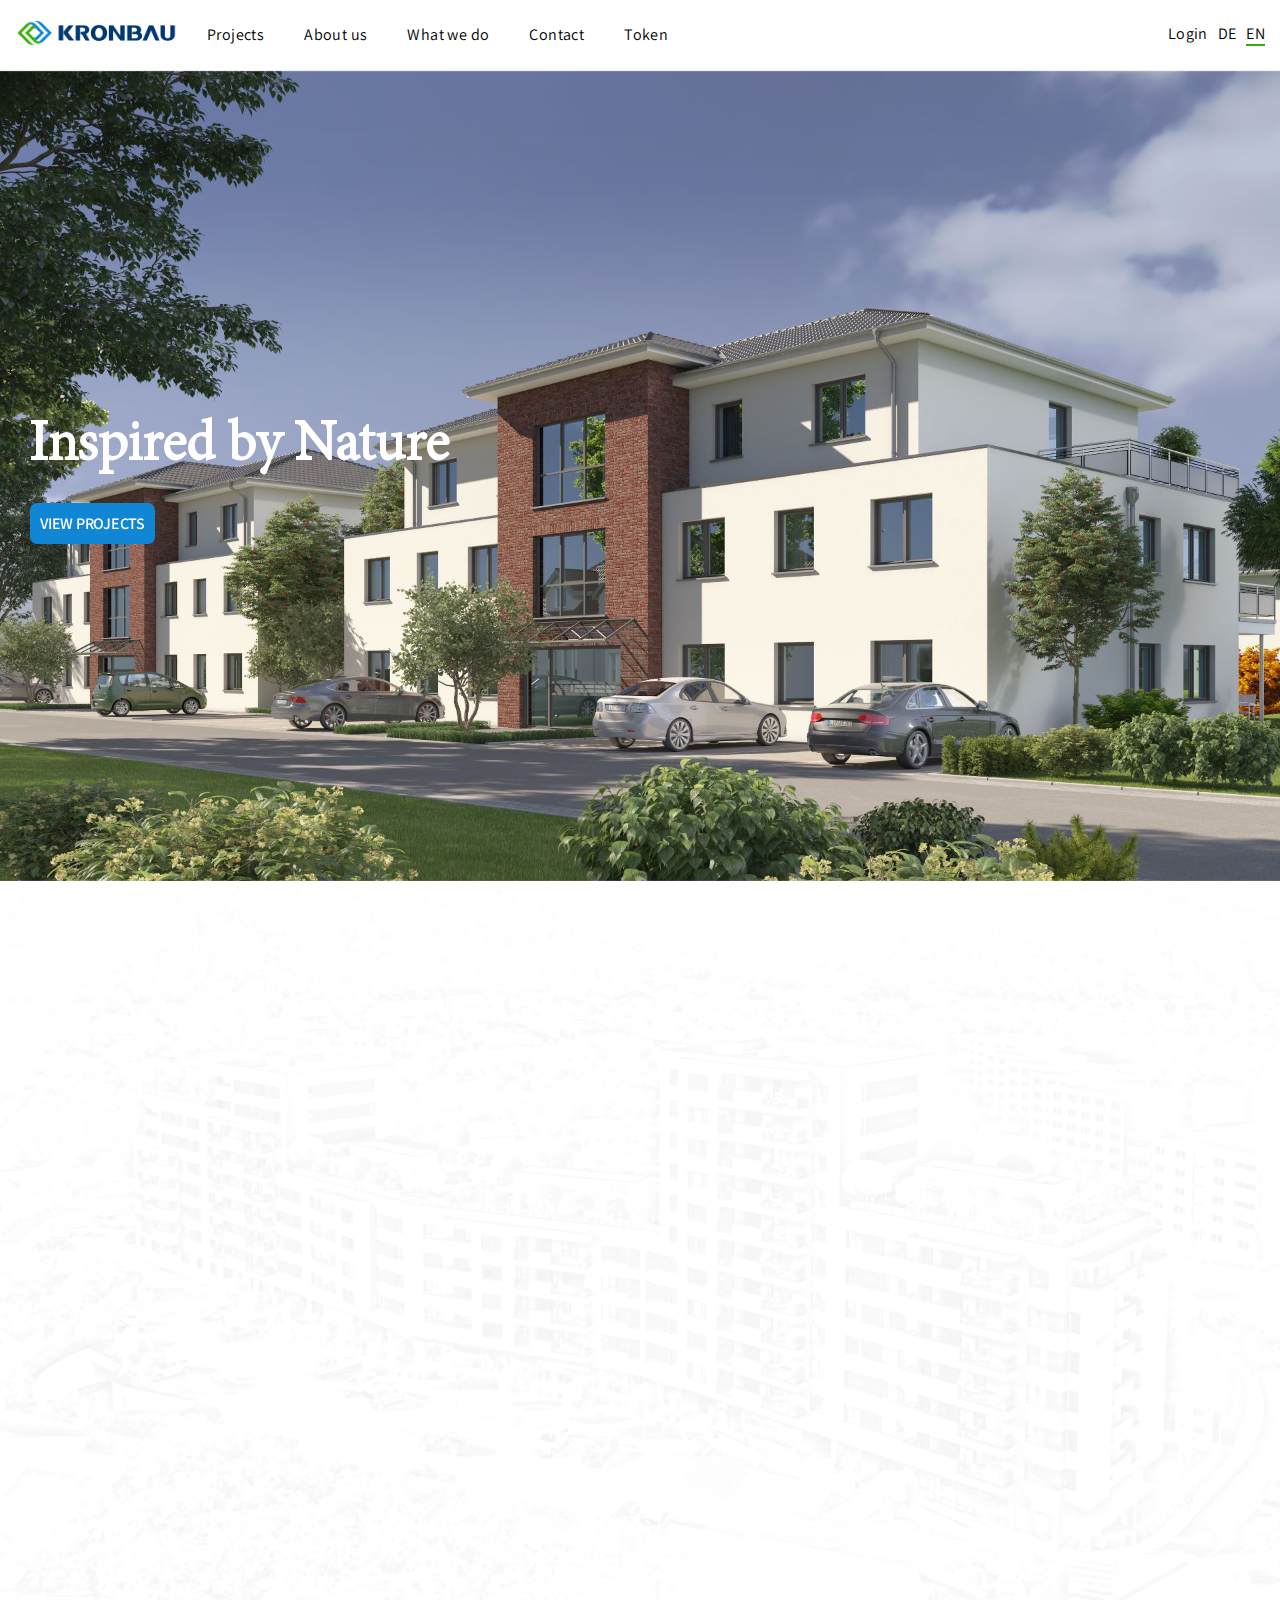
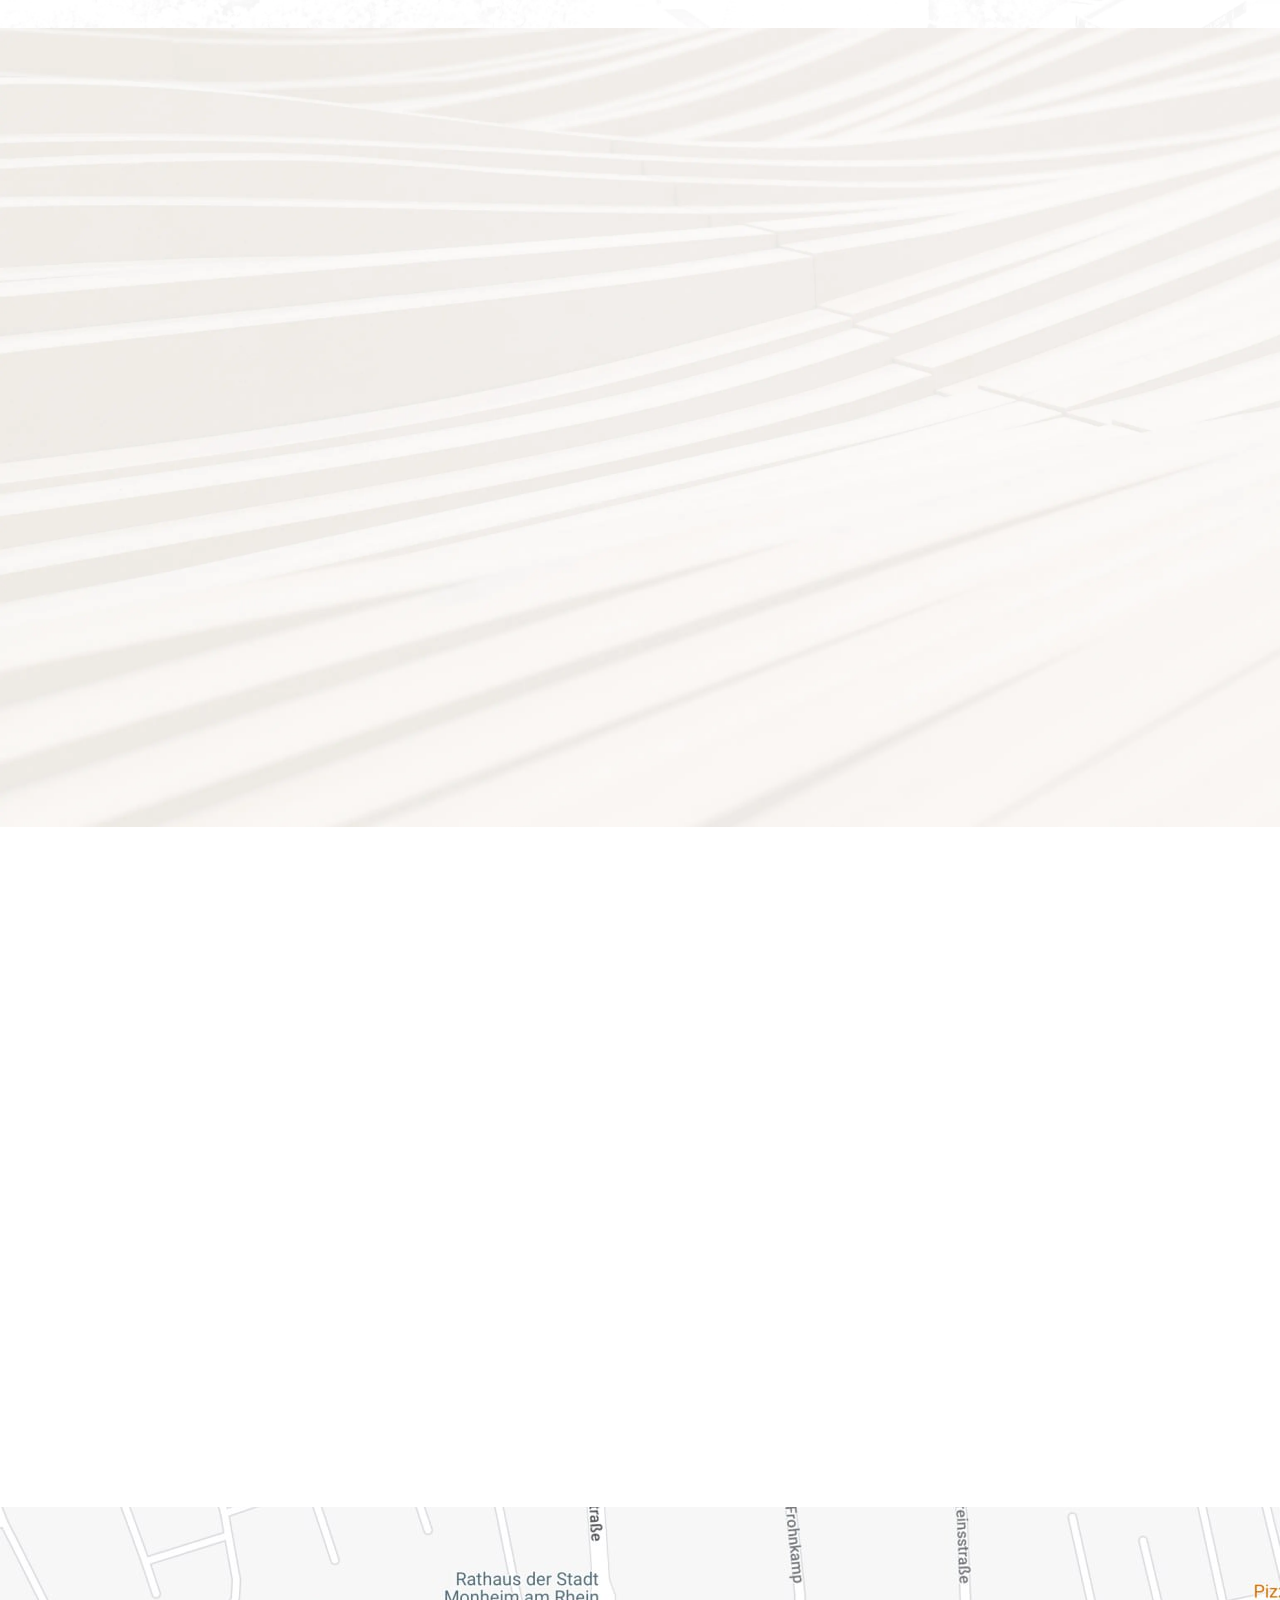
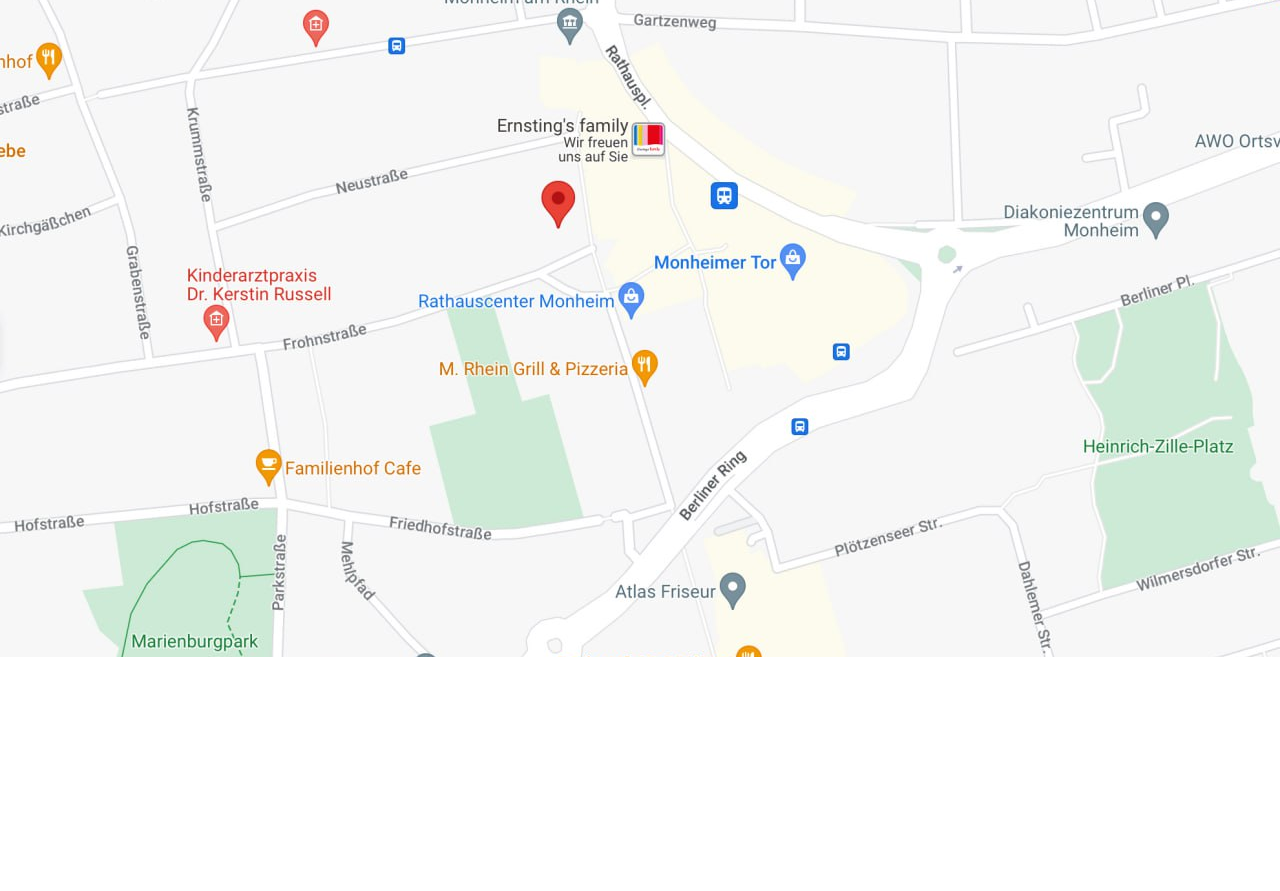
==== commit 862be004: "fixed" ====
--- a/index.html
+++ b/index.html
@@ -39,9 +39,7 @@
             </li>
             <li><a href="#contacts">Contact</a>
             </li>
-            <li><a href="#partners">Partners</a>
-            </li>
-            <li><a href="blog.html">Blog</a>
+            <li><a href="#">Token</a>
             </li>
           </ul>
           <ul class="header__lang_mob">
@@ -52,6 +50,8 @@
           </ul>
         </nav>
         <ul class="header__lang">
+          <li><a href="#">Login</a>
+          </li>
           <li><a href="#">DE</a>
           </li>
           <li class="li_active"><a href="#">EN</a>
@@ -73,12 +73,6 @@
           <div class="swiper-slide">
             <img src="img/banner-photo-1.jpg" alt="">
           </div>
-          <div class="swiper-slide">
-            <img src="img/banner-photo-2.jpeg" alt="">
-          </div>
-          <div class="swiper-slide">
-            <img src="img/banner-photo-3.jpeg" alt="">
-          </div>
         </div>
       </div>
       <div class="banner__text">
@@ -92,7 +86,6 @@
       <div class="wrapper">
         <div class="projects__sides">
           <div class="projects__lft">
-            <img class="wow fadeInDown" src="img/mini-logo.png" alt="">
             <h2 class="wow fadeInDown">Our Projects</h2>
             <p class="wow fadeInDown">Are you looking for an apartment in an attractive location? Here you will find the right property that is perfectly tailored to your individual needs - exactly what you were looking for. Whether as a capital investment for a secure future
               or as the personal dream of a condominium.</p>
@@ -107,7 +100,7 @@
                     <h3>Windeck</h3>
                   </div>
                   <div class="item__info">
-                    <p>Zum Lüngert 10, Windeck-Hurst</p>
+                    <p>51570 Zum Lüngert 10, Windeck-Hurst</p>
                     <big>3</big><span>Available apartments</span>
                     <button>
                       <img src="img/arrow-rht-wh.svg" alt="">
@@ -123,7 +116,7 @@
                   </div>
                   <div class="item__info">
                     <p>53332 Bornheim, Rhein-Sieg-Kreis</p>
-                    <big>27</big><span>Available apartments</span>
+                    <big>24</big><span>Available apartments</span>
                     <button>
                       <img src="img/arrow-rht-wh.svg" alt="">
                     </button>
@@ -137,7 +130,7 @@
     </section>
     <section class="things" id="things">
       <div class="wrapper">
-        <h2 class="wow fadeInDown">A few thins about us</h2>
+        <h2 class="wow fadeInDown">A few things about us</h2>
         <hr class="wow fadeInDown">
         <div class="things__sides">
           <div class="things__lft">
@@ -223,30 +216,7 @@
       </div>
     </section>
     <section class="contacts" id="contacts">
-      <iframe src="https://www.google.com/maps/embed?pb=!1m18!1m12!1m3!1d2505.9671530872743!2d6.888364!3d51.0906137!2m3!1f0!2f0!3f0!3m2!1i1024!2i768!4f13.1!3m3!1m2!1s0x47bf324f9311cacb%3A0xffcdaf848fa07ce8!2zTmV1c3RyYcOfZSAxLCA0MDc4OSBNb25oZWltIGFtIFJoZWluLCDQk9C10YDQvNCw0L3QuNGP!5e0!3m2!1sru!2sua!4v1676126275782"
-      style="border:0;" allowfullscreen="" loading="lazy" referrerpolicy="no-referrer-when-downgrade"></iframe>
-      <div class="contacts__info wow fadeInUp">
-        <div class="wrapper">
-          <ul>
-            <li><b>Office KRONBAU</b>
-              <div class="li__bottom">
-                <p><span>Neustraße 1, 40789 Monheim am Rhein</span>
-                </p>
-              </div>
-            </li>
-            <li><b>Contact us</b>
-              <div class="li__bottom">
-                <p>
-                  <img src="img/cn-ico-1.svg" alt=""><span>Call</span>
-                </p>
-                <p>
-                  <img src="img/cn-ico-2.svg" alt=""><span>Email</span>
-                </p>
-              </div>
-            </li>
-          </ul>
-        </div>
-      </div>
+      <img class="map" src="img/map-new.jpg" alt="map">
       <form class="contacts__form wow fadeInDown" action="#">
         <div class="wrapper">
           <h2>Contact us</h2>
@@ -258,17 +228,11 @@
             <input type="checkbox"><span>I am aware Privacy policy</span>
           </label>
           <label>
-            <input type="checkbox"><span>agree to recieve commercial information about the Noua Residence 2 project</span>
+            <input type="checkbox"><span>agree to receive commercial information about Bornheim project</span>
           </label>
           <button>send</button>
         </div>
       </form>
-    </section>
-    <section class="more wow fadeIn" id="more">
-      <div class="wrapper">
-        <h2 class="wow fadeInDown" data-wow-delay=".2s">Noua Residence 2</h2>
-        <button class="wow fadeInDown" data-wow-delay=".4s">View More</button>
-      </div>
     </section>
   </main>
   <!-- ** FOOTER ** -->
@@ -297,11 +261,11 @@
             <nav>
               <h3>Other links</h3>
               <ul>
-                <li><a href="#">Impressum </a>
-                </li>
-                <li><a href="#">Haftungsausschluss </a>
-                </li>
-                <li><a href="#">Datenschutzerklärung</a>
+                <li><a href="impressum.html">Impressum </a>
+                </li>
+                <li><a href="haftungsausschluss.html">Haftungsausschluss </a>
+                </li>
+                <li><a href="datenschutzerklarung.html">Datenschutzerklärung</a>
                 </li>
               </ul>
             </nav>
--- a/css/style.css
+++ b/css/style.css
@@ -683,8 +683,8 @@
   -o-object-fit: cover;
   object-fit: cover;
   display: block;
-  -webkit-filter: brightness(.3);
-  filter: brightness(.3);
+  -webkit-filter: brightness(1);
+  filter: brightness(1);
   -webkit-transition: all .3s ease;
   -o-transition: all .3s ease;
   transition: all .3s ease
@@ -720,7 +720,7 @@
   color: #000
 }
 .things__button {
-  background: #38b000;
+  background: #1086d4;
   border-radius: 0.4375rem;
   font-weight: 600;
   font-size: 1rem;
@@ -891,9 +891,11 @@
   justify-content: flex-end;
   position: relative
 }
-.contacts iframe {
-  width: 100%;
-  height: 46.875rem
+.contacts .map {
+  width: 100%;
+  height: 46.875rem;
+  -o-object-fit: cover;
+  object-fit: cover
 }
 .contacts__form {
   position: absolute;
@@ -1159,7 +1161,7 @@
   font-size: 0.75rem;
   line-height: 120%;
   letter-spacing: .035em;
-  color: #2b700a;
+  color: #595b5f;
   padding: 0.4375rem 0;
   display: block;
   width: 100%
@@ -1456,6 +1458,46 @@
     margin-top: 0
   }
 }
+.info-page {
+  margin: 6.25rem 0
+}
+.info-page .wrapper {
+  max-width: 70rem
+}
+.info-page h1 {
+  font-family: "Josefin Sans",Sans-serif;
+  font-size: 2.625rem;
+  font-weight: 600;
+  color: #003577;
+  margin-bottom: 3.75rem
+}
+.info-page h2 {
+  color: #003577;
+  font-family: "Josefin Sans";
+  font-size: 1.5rem;
+  margin-bottom: 1.25rem
+}
+.info-page__sides {
+  display: -ms-grid;
+  display: grid;
+  -ms-grid-columns: (1fr)[2];
+  grid-template-columns: repeat(2,1fr)
+}
+.info-page li {
+  margin-bottom: 1.875rem
+}
+.info-page li p {
+  color: #54595f;
+  font-size: 1.25rem;
+  font-family: "Josefin Sans";
+  font-weight: 300;
+  line-height: 1.875rem
+}
+@media screen and (max-width:36em){
+  .info-page__sides {
+    display: block
+  }
+}
 .products-page .progress {
   margin: 6.25rem 0
 }
@@ -1466,13 +1508,13 @@
   display: block
 }
 .products-page .progress hr {
-  background: #38b000;
+  background: #1086d4;
   border: none;
   height: 0.125rem;
   margin: 1.875rem 0 3.75rem
 }
 .products-page .progress h2 {
-  color: #38b000;
+  color: #1086d4;
   font-family: "Josefin Sans",Sans-serif;
   font-size: 2rem;
   font-weight: 700;
@@ -1513,7 +1555,8 @@
   padding: 1.875rem;
   background: #fff;
   min-width: 15.3125rem;
-  height: 7.3125rem
+  height: 7.3125rem;
+  border-radius: 0.9375rem
 }
 .products-page .banner__item h3 {
   font-family: "Josefin Sans",Sans-serif;
@@ -1537,19 +1580,19 @@
   font-family: "Josefin Sans",Sans-serif;
   font-size: 1.75rem;
   font-weight: 600;
-  margin-bottom: 1.25rem
+  margin-bottom: 0.625rem
 }
 .products-page .banner__block p {
   font-size: 1.25rem;
   color: #fff;
   font-weight: 200;
   font-family: "Josefin Sans",Sans-serif;
-  line-height: 2.5rem
+  line-height: 1.875rem
 }
 .products-page .banner__block:first-child {
   background: #38b000;
   margin-top: auto;
-  min-width: 37.5rem
+  border-radius: 0 1.25rem 1.25rem 0
 }
 .products-page .banner__block:nth-child(2) {
   background: #fff;
@@ -1584,7 +1627,7 @@
   margin-left: 1.25rem
 }
 .products-page .person__rht h2 {
-  color: #38b000;
+  color: #1086d4;
   font-family: "Josefin Sans",Sans-serif;
   font-size: 2rem;
   font-weight: 700;
@@ -1592,18 +1635,17 @@
   margin-bottom: 0.625rem
 }
 .products-page .person__rht h3 {
-  color: #977c5a;
-  font-family: Cardo,Sans-serif;
+  color: #000;
+  font-family: "Adobe Gurmukhi",Sans-serif;
   font-size: 3.625rem;
   font-weight: 200;
   font-style: italic;
   margin-bottom: 1.25rem
 }
 .products-page .person__rht p {
-  color: #7a7a7a;
-  font-family: "Josefin Sans",Sans-serif;
+  color: #000;
   font-size: 1.125rem;
-  font-weight: 300;
+  font-weight: 400;
   line-height: 1.75rem
 }
 .products-page .person__lft {
@@ -1611,8 +1653,9 @@
   width: 100%
 }
 .products-page .person__lft .lft__block {
-  background: #38b000;
-  padding: 1.875rem
+  background: #1086d4;
+  padding: 0.9375rem;
+  border-radius: 1.25rem
 }
 .products-page .person__lft h3 {
   color: #fff;
@@ -1621,7 +1664,7 @@
   font-weight: 600;
   line-height: 1.5em;
   text-align: center;
-  margin-bottom: 1.25rem
+  margin-bottom: 0.625rem
 }
 .products-page .person__lft b,
 .products-page .person__lft span {
@@ -1642,7 +1685,7 @@
   font-weight: 500;
   display: block;
   text-decoration: underline;
-  margin-top: 1.25rem
+  margin-top: 0.625rem
 }
 .products-page .person__lft img {
   width: 100%;
@@ -1697,13 +1740,32 @@
   width: 100%;
   margin-right: 2.5rem
 }
+.products-page .text-and-slider .swiper-button-next,
+.products-page .text-and-slider .swiper-button-prev {
+  width: 2.5rem;
+  height: 2.5rem
+}
 .products-page .text-and-slider .swiper-button-next:after,
 .products-page .text-and-slider .swiper-button-prev:after {
-  color: #fff;
-  font-size: 1.25rem
+  color: #38b000;
+  font-size: 1.25rem;
+  width: 2.5rem;
+  height: 2.5rem;
+  border-radius: 50%;
+  background: #fff;
+  padding: 0;
+  display: -webkit-box;
+  display: -ms-flexbox;
+  display: flex;
+  -webkit-box-align: center;
+  -ms-flex-align: center;
+  align-items: center;
+  -webkit-box-pack: center;
+  -ms-flex-pack: center;
+  justify-content: center
 }
 .products-page .text-and-slider h2 {
-  color: #38b000;
+  color: #1086d4;
   font-family: "Josefin Sans",Sans-serif;
   font-size: 2rem;
   font-weight: 700;
@@ -1711,25 +1773,63 @@
   margin-bottom: 0.625rem
 }
 .products-page .text-and-slider h3 {
-  color: #977c5a;
-  font-family: Cardo,Sans-serif;
+  color: #000;
+  font-family: "Adobe Gurmukhi",Sans-serif;
   font-size: 3.625rem;
   font-weight: 200;
   font-style: italic;
   margin-bottom: 1.25rem
 }
 .products-page .text-and-slider p {
-  color: #7a7a7a;
-  font-family: "Josefin Sans",Sans-serif;
+  color: #000;
   font-size: 1.125rem;
   line-height: 2rem;
-  font-weight: 300
+  font-weight: 400
+}
+.products-page .projects .swiper-button-next.swiper-button-disabled,
+.products-page .projects .swiper-button-prev.swiper-button-disabled {
+  pointer-events: auto
+}
+.products-page .projects .swiper-button-next,
+.products-page .projects .swiper-button-prev {
+  width: 1.875rem;
+  height: 1.875rem
+}
+.products-page .projects .swiper-pagination-bullet-active {
+  background: #38b000
+}
+.products-page .projects .swiper-slide img {
+  height: 100%;
+  -o-object-fit: cover;
+  object-fit: cover
+}
+.products-page .projects .swiper-slide {
+  height: auto
+}
+.products-page .projects .swiper-button-next:after,
+.products-page .projects .swiper-button-prev:after {
+  color: #38b000;
+  font-size: 0.9375rem;
+  width: 1.875rem;
+  height: 1.875rem;
+  border-radius: 50%;
+  background: #fff;
+  padding: 0;
+  display: -webkit-box;
+  display: -ms-flexbox;
+  display: flex;
+  -webkit-box-align: center;
+  -ms-flex-align: center;
+  align-items: center;
+  -webkit-box-pack: center;
+  -ms-flex-pack: center;
+  justify-content: center
 }
 .products-page .projects .wrapper {
   max-width: 71.875rem
 }
 .products-page .projects h2 {
-  color: #38b000;
+  color: #1086d4;
   font-family: "Josefin Sans",Sans-serif;
   font-size: 2rem;
   font-weight: 700;
@@ -1737,8 +1837,8 @@
   margin-bottom: 0.625rem
 }
 .products-page .projects h3 {
-  color: #977c5a;
-  font-family: Cardo,Sans-serif;
+  color: #000;
+  font-family: "Adobe Gurmukhi",Sans-serif;
   font-size: 3.625rem;
   font-weight: 200;
   font-style: italic;
@@ -1809,11 +1909,12 @@
   transition: all .9s ease
 }
 .products-page .projects__block_active {
-  display: -ms-grid;
-  display: grid;
-  -ms-grid-columns: (1fr)[4];
-  grid-template-columns: repeat(4,1fr);
-  grid-gap: 1.25rem
+  display: -webkit-box;
+  display: -ms-flexbox;
+  display: flex;
+  margin: 0 -10px;
+  -ms-flex-wrap: wrap;
+  flex-wrap: wrap
 }
 .products-page .projects__block_show {
   opacity: 1
@@ -1823,6 +1924,9 @@
   box-shadow: 0 0 0.9375rem 0 rgba(0,0,0,.2);
   padding: 1.25rem;
   background: #fff;
+  width: calc(25% - 1.25rem);
+  margin: 0 0.625rem;
+  margin-bottom: 0.625rem;
   cursor: pointer
 }
 .products-page .projects__item h4 {
@@ -2139,7 +2243,9 @@
   height: 100%
 }
 .products-page .form {
-  margin: 5rem 0
+  padding: 5rem 0;
+  background: #f0f0f0;
+  margin-top: 3.125rem
 }
 .products-page .form h2 {
   color: #38b000;
@@ -2532,10 +2638,8 @@
   .products-page .person {
     margin: 1.875rem 0
   }
-  .products-page .projects__block_show {
-    -ms-grid-columns: (1fr)[2];
-    grid-template-columns: repeat(2,1fr);
-    grid-gap: 0.625rem
+  .products-page .projects__item {
+    width: calc(50% - 1.25rem)
   }
   .products-page .global-popup .popup__sides {
     -webkit-box-orient: vertical;
